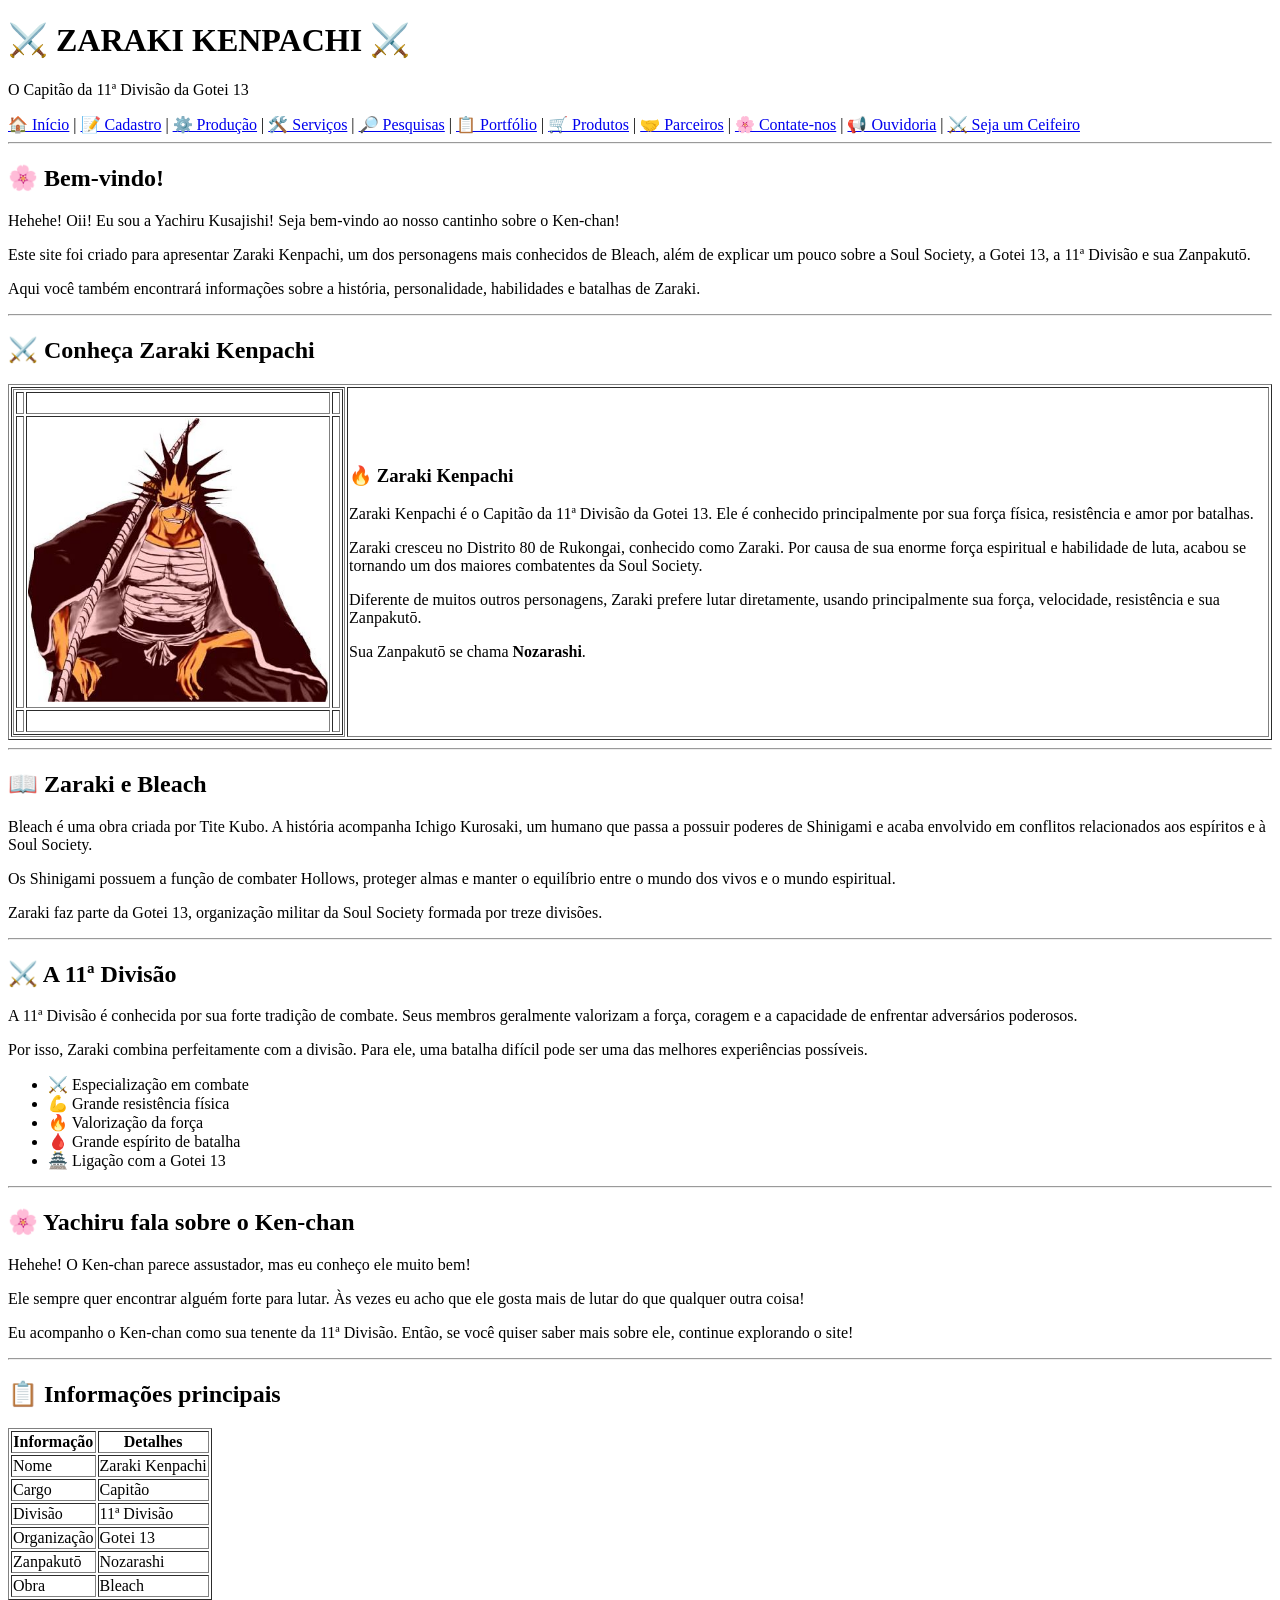
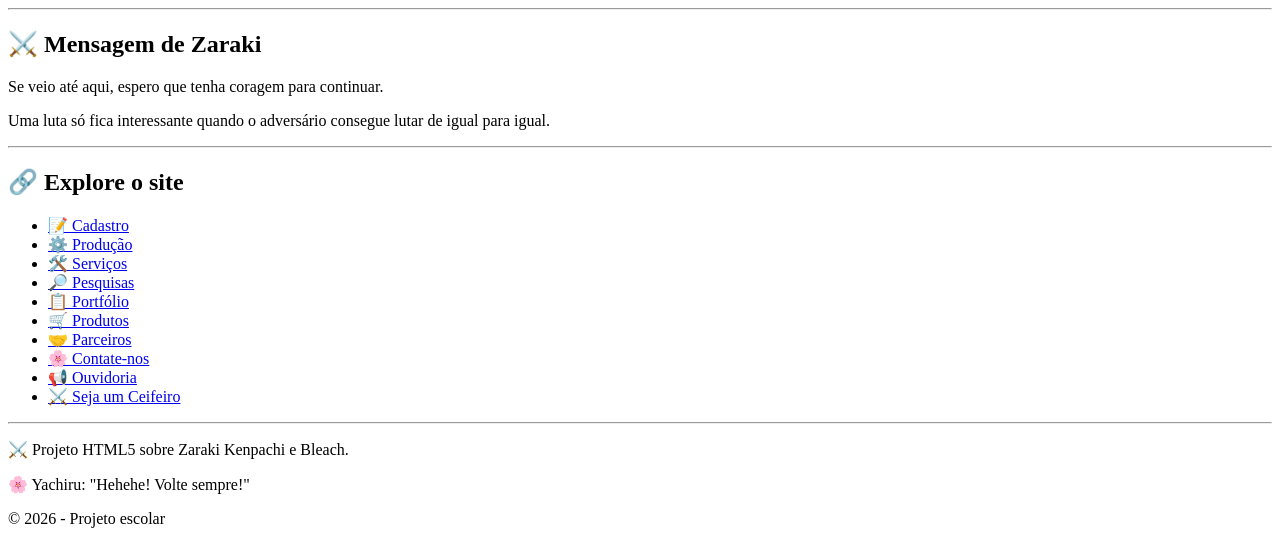
==== index.html @ 29ea9f5b "trabai dnv" ====
<!DOCTYPE html>
<html lang="pt-BR">

<head>
    <meta charset="UTF-8">
    <meta name="viewport" content="width=device-width, initial-scale=1.0">
    <title>Zaraki Kenpachi | 11ª Divisão</title>
</head>
<p style="color:red;font-size:18 px;">
    </p>

<body>

<header>
    <h1>⚔️ ZARAKI KENPACHI ⚔️</h1>
    <p>O Capitão da 11ª Divisão da Gotei 13</p>
</header>

<nav>
    <a href="index.html">🏠 Início</a> |
    <a href="cadastro.html">📝 Cadastro</a> |
    <a href="producao.html">⚙️ Produção</a> |
    <a href="servicos.html">🛠️ Serviços</a> |
    <a href="pesquisas.html">🔎 Pesquisas</a> |
    <a href="portfolio.html">📋 Portfólio</a> |
    <a href="produtos.html">🛒 Produtos</a> |
    <a href="parceiros.html">🤝 Parceiros</a> |
    <a href="contate.html">🌸 Contate-nos</a> |
    <a href="ouvidoria.html">📢 Ouvidoria</a> |
    <a href="ceifeiro.html">⚔️ Seja um Ceifeiro</a>
</nav>

<hr>

<main>

<section>
    <h2>🌸 Bem-vindo!</h2>

    <p>
        Hehehe! Oii! Eu sou a Yachiru Kusajishi!
        Seja bem-vindo ao nosso cantinho sobre o Ken-chan!
    </p>

    <p>
        Este site foi criado para apresentar Zaraki Kenpachi,
        um dos personagens mais conhecidos de Bleach, além de
        explicar um pouco sobre a Soul Society, a Gotei 13,
        a 11ª Divisão e sua Zanpakutō.
    </p>

    <p>
        Aqui você também encontrará informações sobre a história,
        personalidade, habilidades e batalhas de Zaraki.
    </p>
</section>

<hr>

<section>
    <h2>⚔️ Conheça Zaraki Kenpachi</h2>

    <table border="1">
        <tr>

            <td>
                <table border="1">
                    <tr>
                        <td>&nbsp;</td>
                        <td>&nbsp;</td>
                        <td>&nbsp;</td>
                    </tr>

                    <tr>
                        <td>&nbsp;</td>

                        <td>
                            <img src="imagens/zaraki.jpeg"
                                 alt="Zaraki Kenpachi"
                                 width="300">
                        </td>

                        <td>&nbsp;</td>
                    </tr>

                    <tr>
                        <td>&nbsp;</td>
                        <td>&nbsp;</td>
                        <td>&nbsp;</td>
                    </tr>
                </table>
            </td>

            <td>
                <article>
                    <h3>🔥 Zaraki Kenpachi</h3>

                    <p>
                        Zaraki Kenpachi é o Capitão da 11ª Divisão
                        da Gotei 13. Ele é conhecido principalmente
                        por sua força física, resistência e amor
                        por batalhas.
                    </p>

                    <p>
                        Zaraki cresceu no Distrito 80 de Rukongai,
                        conhecido como Zaraki. Por causa de sua
                        enorme força espiritual e habilidade de luta,
                        acabou se tornando um dos maiores combatentes
                        da Soul Society.
                    </p>

                    <p>
                        Diferente de muitos outros personagens,
                        Zaraki prefere lutar diretamente, usando
                        principalmente sua força, velocidade,
                        resistência e sua Zanpakutō.
                    </p>

                    <p>
                        Sua Zanpakutō se chama
                        <strong>Nozarashi</strong>.
                    </p>
                </article>
            </td>

        </tr>
    </table>
</section>

<hr>

<section>
    <h2>📖 Zaraki e Bleach</h2>

    <p>
        Bleach é uma obra criada por Tite Kubo. A história
        acompanha Ichigo Kurosaki, um humano que passa a possuir
        poderes de Shinigami e acaba envolvido em conflitos
        relacionados aos espíritos e à Soul Society.
    </p>

    <p>
        Os Shinigami possuem a função de combater Hollows,
        proteger almas e manter o equilíbrio entre o mundo dos
        vivos e o mundo espiritual.
    </p>

    <p>
        Zaraki faz parte da Gotei 13, organização militar da
        Soul Society formada por treze divisões.
    </p>
</section>

<hr>

<section>
    <h2>⚔️ A 11ª Divisão</h2>

    <p>
        A 11ª Divisão é conhecida por sua forte tradição de
        combate. Seus membros geralmente valorizam a força,
        coragem e a capacidade de enfrentar adversários poderosos.
    </p>

    <p>
        Por isso, Zaraki combina perfeitamente com a divisão.
        Para ele, uma batalha difícil pode ser uma das melhores
        experiências possíveis.
    </p>

    <ul>
        <li>⚔️ Especialização em combate</li>
        <li>💪 Grande resistência física</li>
        <li>🔥 Valorização da força</li>
        <li>🩸 Grande espírito de batalha</li>
        <li>🏯 Ligação com a Gotei 13</li>
    </ul>
</section>

<hr>

<section>
    <h2>🌸 Yachiru fala sobre o Ken-chan</h2>

    <p>
        Hehehe! O Ken-chan parece assustador, mas eu conheço ele
        muito bem!
    </p>

    <p>
        Ele sempre quer encontrar alguém forte para lutar.
        Às vezes eu acho que ele gosta mais de lutar do que
        qualquer outra coisa!
    </p>

    <p>
        Eu acompanho o Ken-chan como sua tenente da 11ª Divisão.
        Então, se você quiser saber mais sobre ele, continue
        explorando o site!
    </p>
</section>

<hr>

<section>
    <h2>📋 Informações principais</h2>

    <table border="1">

        <tr>
            <th>Informação</th>
            <th>Detalhes</th>
        </tr>

        <tr>
            <td>Nome</td>
            <td>Zaraki Kenpachi</td>
        </tr>

        <tr>
            <td>Cargo</td>
            <td>Capitão</td>
        </tr>

        <tr>
            <td>Divisão</td>
            <td>11ª Divisão</td>
        </tr>

        <tr>
            <td>Organização</td>
            <td>Gotei 13</td>
        </tr>

        <tr>
            <td>Zanpakutō</td>
            <td>Nozarashi</td>
        </tr>

        <tr>
            <td>Obra</td>
            <td>Bleach</td>
        </tr>

    </table>
</section>

<hr>

<aside>
    <h2>⚔️ Mensagem de Zaraki</h2>

    <p>
        Se veio até aqui, espero que tenha coragem para continuar.
    </p>

    <p>
        Uma luta só fica interessante quando o adversário consegue
        lutar de igual para igual.
    </p>
</aside>

<hr>

<section>
    <h2>🔗 Explore o site</h2>

    <ul>
        <li><a href="cadastro.html">📝 Cadastro</a></li>
        <li><a href="producao.html">⚙️ Produção</a></li>
        <li><a href="servicos.html">🛠️ Serviços</a></li>
        <li><a href="pesquisas.html">🔎 Pesquisas</a></li>
        <li><a href="portfolio.html">📋 Portfólio</a></li>
        <li><a href="produtos.html">🛒 Produtos</a></li>
        <li><a href="parceiros.html">🤝 Parceiros</a></li>
        <li><a href="contate.html">🌸 Contate-nos</a></li>
        <li><a href="ouvidoria.html">📢 Ouvidoria</a></li>
        <li><a href="ceifeiro.html">⚔️ Seja um Ceifeiro</a></li>
    </ul>
</section>

</main>

<hr>

<footer>
    <p>⚔️ Projeto HTML5 sobre Zaraki Kenpachi e Bleach.</p>
    <p>🌸 Yachiru: "Hehehe! Volte sempre!"</p>
    <p>© 2026 - Projeto escolar</p>
</footer>

</body>
</html>
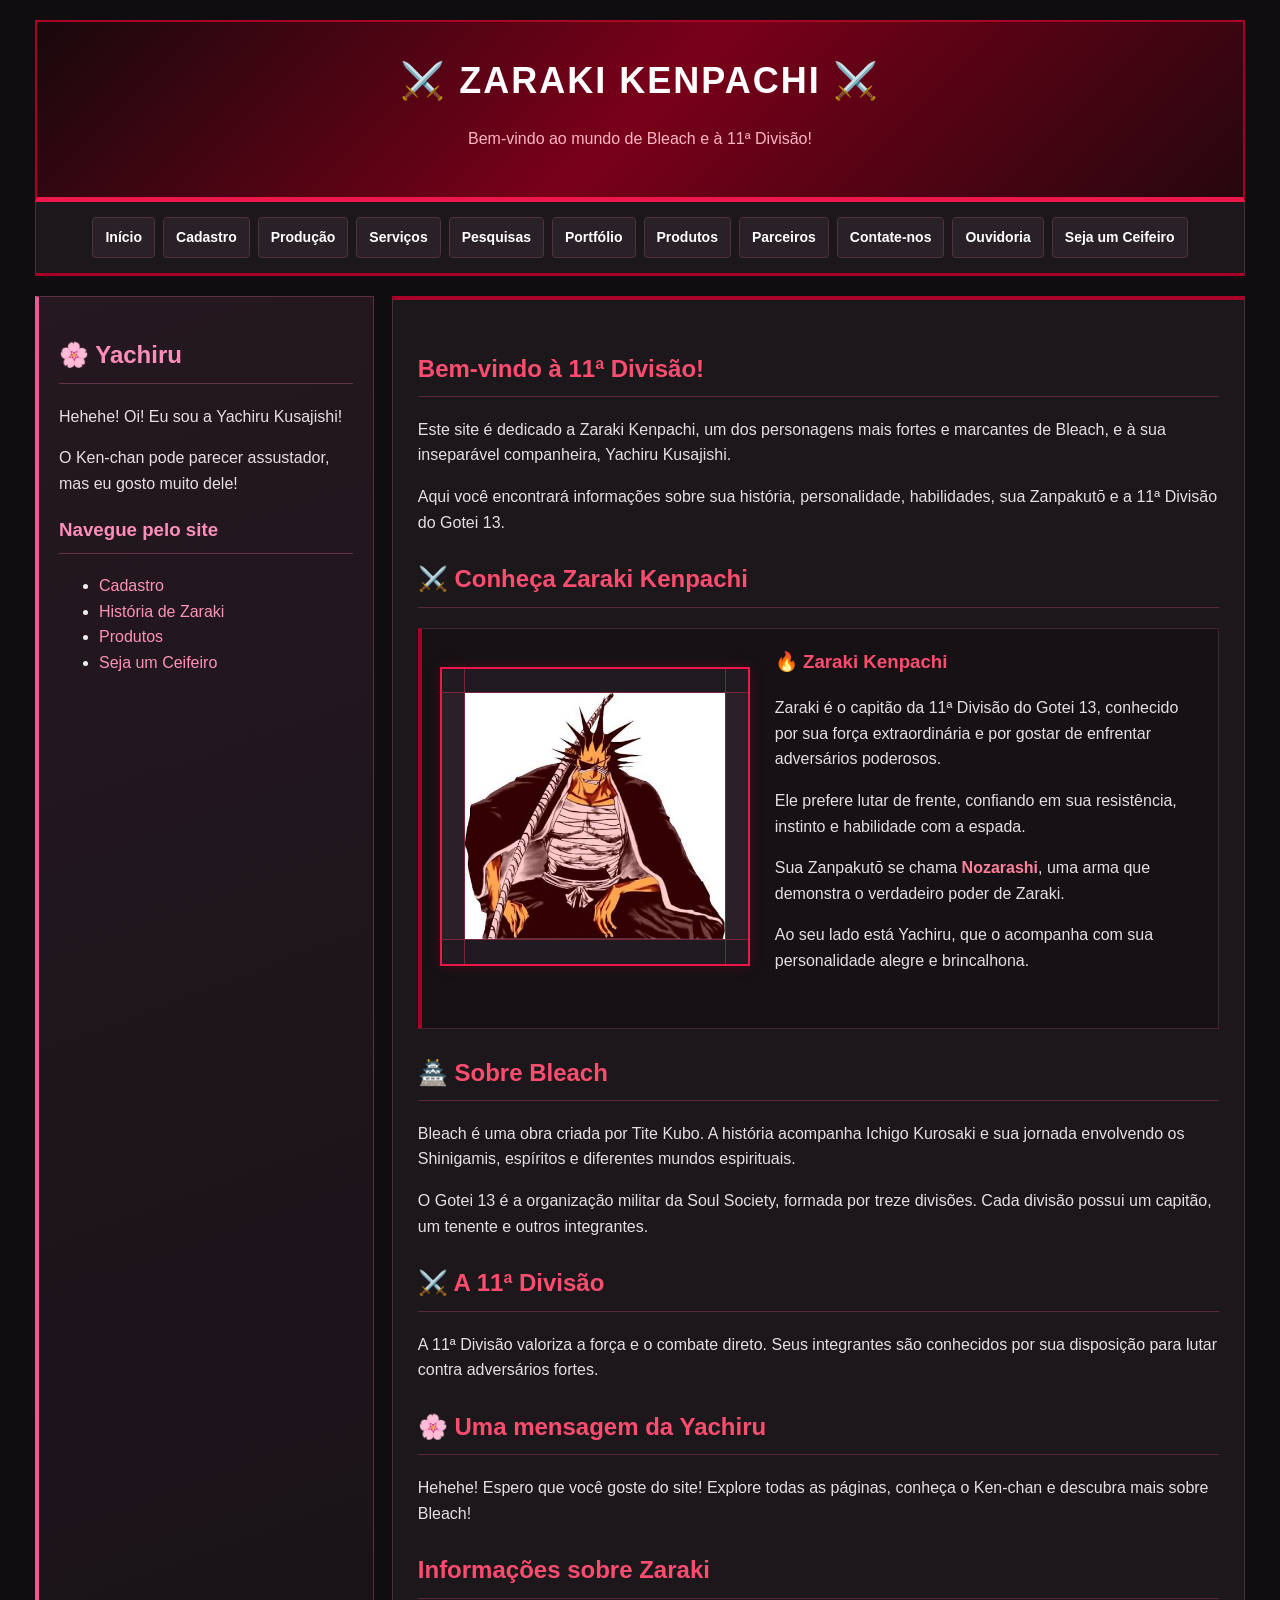
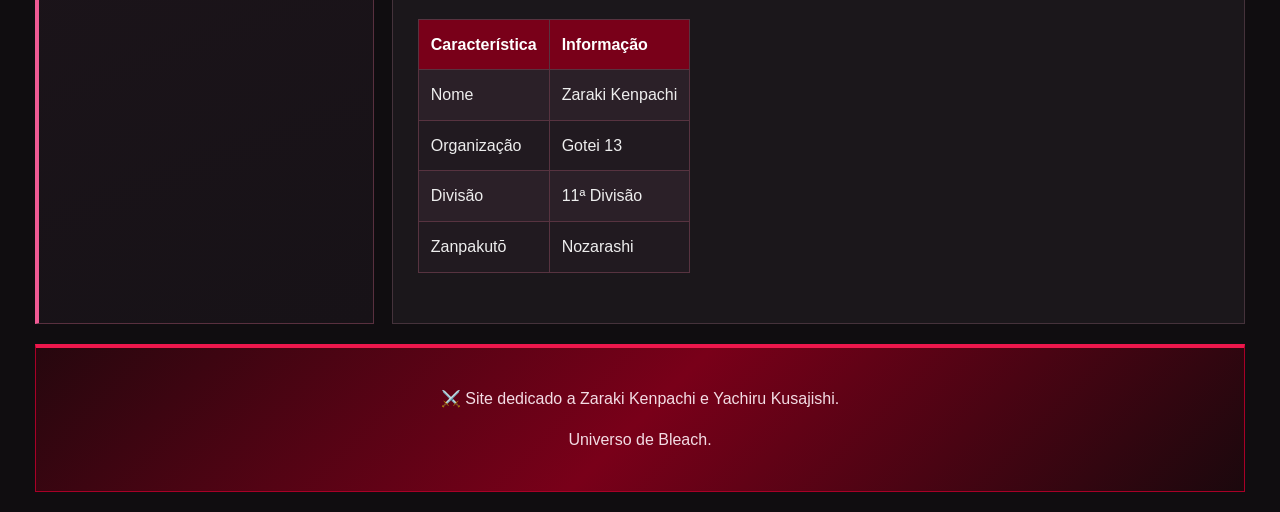
==== commit 063bf427: "css externo" ====
--- a/index.html
+++ b/index.html
@@ -1,293 +1,141 @@
 <!DOCTYPE html>
 <html lang="pt-BR">
-
 <head>
     <meta charset="UTF-8">
     <meta name="viewport" content="width=device-width, initial-scale=1.0">
-    <title>Zaraki Kenpachi | 11ª Divisão</title>
+    <title>Zaraki Kenpachi - Início</title>
+    <link rel="stylesheet" href="style.css">
 </head>
-<p style="color:red;font-size:18 px;">
-    </p>
-
 <body>
 
 <header>
-    <h1>⚔️ ZARAKI KENPACHI ⚔️</h1>
-    <p>O Capitão da 11ª Divisão da Gotei 13</p>
+    <h1>⚔️ Zaraki Kenpachi ⚔️</h1>
+    <p>Bem-vindo ao mundo de Bleach e à 11ª Divisão!</p>
 </header>
 
 <nav>
-    <a href="index.html">🏠 Início</a> |
-    <a href="cadastro.html">📝 Cadastro</a> |
-    <a href="producao.html">⚙️ Produção</a> |
-    <a href="servicos.html">🛠️ Serviços</a> |
-    <a href="pesquisas.html">🔎 Pesquisas</a> |
-    <a href="portfolio.html">📋 Portfólio</a> |
-    <a href="produtos.html">🛒 Produtos</a> |
-    <a href="parceiros.html">🤝 Parceiros</a> |
-    <a href="contate.html">🌸 Contate-nos</a> |
-    <a href="ouvidoria.html">📢 Ouvidoria</a> |
-    <a href="ceifeiro.html">⚔️ Seja um Ceifeiro</a>
+    <a href="index.html">Início</a>
+    <a href="cadastro.html">Cadastro</a>
+    <a href="producao.html">Produção</a>
+    <a href="servicos.html">Serviços</a>
+    <a href="pesquisas.html">Pesquisas</a>
+    <a href="portfolio.html">Portfólio</a>
+    <a href="produtos.html">Produtos</a>
+    <a href="parceiros.html">Parceiros</a>
+    <a href="contate.html">Contate-nos</a>
+    <a href="ouvidoria.html">Ouvidoria</a>
+    <a href="ceifeiro.html">Seja um Ceifeiro</a>
 </nav>
 
-<hr>
+<div class="layout">
 
-<main>
+    <aside>
+        <h2>🌸 Yachiru</h2>
+        <p>Hehehe! Oi! Eu sou a Yachiru Kusajishi!</p>
+        <p>O Ken-chan pode parecer assustador, mas eu gosto muito dele!</p>
 
-<section>
-    <h2>🌸 Bem-vindo!</h2>
+        <h3>Navegue pelo site</h3>
+        <ul>
+            <li><a href="cadastro.html">Cadastro</a></li>
+            <li><a href="pesquisas.html">História de Zaraki</a></li>
+            <li><a href="produtos.html">Produtos</a></li>
+            <li><a href="ceifeiro.html">Seja um Ceifeiro</a></li>
+        </ul>
+    </aside>
 
-    <p>
-        Hehehe! Oii! Eu sou a Yachiru Kusajishi!
-        Seja bem-vindo ao nosso cantinho sobre o Ken-chan!
-    </p>
+    <main>
+        <section>
+            <h2>Bem-vindo à 11ª Divisão!</h2>
+            <p>Este site é dedicado a Zaraki Kenpachi, um dos personagens mais fortes e marcantes de Bleach, e à sua inseparável companheira, Yachiru Kusajishi.</p>
+            <p>Aqui você encontrará informações sobre sua história, personalidade, habilidades, sua Zanpakutō e a 11ª Divisão do Gotei 13.</p>
+        </section>
 
-    <p>
-        Este site foi criado para apresentar Zaraki Kenpachi,
-        um dos personagens mais conhecidos de Bleach, além de
-        explicar um pouco sobre a Soul Society, a Gotei 13,
-        a 11ª Divisão e sua Zanpakutō.
-    </p>
+        <section>
+            <h2>⚔️ Conheça Zaraki Kenpachi</h2>
 
-    <p>
-        Aqui você também encontrará informações sobre a história,
-        personalidade, habilidades e batalhas de Zaraki.
-    </p>
-</section>
+            <div class="zaraki-destaque">
 
-<hr>
+                <div class="imagem-grid">
+                    <table>
+                        <tr>
+                            <td></td>
+                            <td></td>
+                            <td></td>
+                        </tr>
+                        <tr>
+                            <td></td>
+                            <td>
+                                <img src="imagens/zaraki.jpeg" alt="Zaraki Kenpachi">
+                            </td>
+                            <td></td>
+                        </tr>
+                        <tr>
+                            <td></td>
+                            <td></td>
+                            <td></td>
+                        </tr>
+                    </table>
+                </div>
 
-<section>
-    <h2>⚔️ Conheça Zaraki Kenpachi</h2>
-
-    <table border="1">
-        <tr>
-
-            <td>
-                <table border="1">
-                    <tr>
-                        <td>&nbsp;</td>
-                        <td>&nbsp;</td>
-                        <td>&nbsp;</td>
-                    </tr>
-
-                    <tr>
-                        <td>&nbsp;</td>
-
-                        <td>
-                            <img src="imagens/zaraki.jpeg"
-                                 alt="Zaraki Kenpachi"
-                                 width="300">
-                        </td>
-
-                        <td>&nbsp;</td>
-                    </tr>
-
-                    <tr>
-                        <td>&nbsp;</td>
-                        <td>&nbsp;</td>
-                        <td>&nbsp;</td>
-                    </tr>
-                </table>
-            </td>
-
-            <td>
                 <article>
                     <h3>🔥 Zaraki Kenpachi</h3>
+                    <p>Zaraki é o capitão da 11ª Divisão do Gotei 13, conhecido por sua força extraordinária e por gostar de enfrentar adversários poderosos.</p>
+                    <p>Ele prefere lutar de frente, confiando em sua resistência, instinto e habilidade com a espada.</p>
+                    <p>Sua Zanpakutō se chama <strong>Nozarashi</strong>, uma arma que demonstra o verdadeiro poder de Zaraki.</p>
+                    <p>Ao seu lado está Yachiru, que o acompanha com sua personalidade alegre e brincalhona.</p>
+                </article>
 
-                    <p>
-                        Zaraki Kenpachi é o Capitão da 11ª Divisão
-                        da Gotei 13. Ele é conhecido principalmente
-                        por sua força física, resistência e amor
-                        por batalhas.
-                    </p>
+            </div>
+        </section>
 
-                    <p>
-                        Zaraki cresceu no Distrito 80 de Rukongai,
-                        conhecido como Zaraki. Por causa de sua
-                        enorme força espiritual e habilidade de luta,
-                        acabou se tornando um dos maiores combatentes
-                        da Soul Society.
-                    </p>
+        <section>
+            <h2>🏯 Sobre Bleach</h2>
+            <p>Bleach é uma obra criada por Tite Kubo. A história acompanha Ichigo Kurosaki e sua jornada envolvendo os Shinigamis, espíritos e diferentes mundos espirituais.</p>
+            <p>O Gotei 13 é a organização militar da Soul Society, formada por treze divisões. Cada divisão possui um capitão, um tenente e outros integrantes.</p>
+        </section>
 
-                    <p>
-                        Diferente de muitos outros personagens,
-                        Zaraki prefere lutar diretamente, usando
-                        principalmente sua força, velocidade,
-                        resistência e sua Zanpakutō.
-                    </p>
+        <section>
+            <h2>⚔️ A 11ª Divisão</h2>
+            <p>A 11ª Divisão valoriza a força e o combate direto. Seus integrantes são conhecidos por sua disposição para lutar contra adversários fortes.</p>
+        </section>
 
-                    <p>
-                        Sua Zanpakutō se chama
-                        <strong>Nozarashi</strong>.
-                    </p>
-                </article>
-            </td>
+        <section>
+            <h2>🌸 Uma mensagem da Yachiru</h2>
+            <p>Hehehe! Espero que você goste do site! Explore todas as páginas, conheça o Ken-chan e descubra mais sobre Bleach!</p>
+        </section>
 
-        </tr>
-    </table>
-</section>
+        <section>
+            <h2>Informações sobre Zaraki</h2>
+            <table>
+                <tr>
+                    <th>Característica</th>
+                    <th>Informação</th>
+                </tr>
+                <tr>
+                    <td>Nome</td>
+                    <td>Zaraki Kenpachi</td>
+                </tr>
+                <tr>
+                    <td>Organização</td>
+                    <td>Gotei 13</td>
+                </tr>
+                <tr>
+                    <td>Divisão</td>
+                    <td>11ª Divisão</td>
+                </tr>
+                <tr>
+                    <td>Zanpakutō</td>
+                    <td>Nozarashi</td>
+                </tr>
+            </table>
+        </section>
+    </main>
 
-<hr>
-
-<section>
-    <h2>📖 Zaraki e Bleach</h2>
-
-    <p>
-        Bleach é uma obra criada por Tite Kubo. A história
-        acompanha Ichigo Kurosaki, um humano que passa a possuir
-        poderes de Shinigami e acaba envolvido em conflitos
-        relacionados aos espíritos e à Soul Society.
-    </p>
-
-    <p>
-        Os Shinigami possuem a função de combater Hollows,
-        proteger almas e manter o equilíbrio entre o mundo dos
-        vivos e o mundo espiritual.
-    </p>
-
-    <p>
-        Zaraki faz parte da Gotei 13, organização militar da
-        Soul Society formada por treze divisões.
-    </p>
-</section>
-
-<hr>
-
-<section>
-    <h2>⚔️ A 11ª Divisão</h2>
-
-    <p>
-        A 11ª Divisão é conhecida por sua forte tradição de
-        combate. Seus membros geralmente valorizam a força,
-        coragem e a capacidade de enfrentar adversários poderosos.
-    </p>
-
-    <p>
-        Por isso, Zaraki combina perfeitamente com a divisão.
-        Para ele, uma batalha difícil pode ser uma das melhores
-        experiências possíveis.
-    </p>
-
-    <ul>
-        <li>⚔️ Especialização em combate</li>
-        <li>💪 Grande resistência física</li>
-        <li>🔥 Valorização da força</li>
-        <li>🩸 Grande espírito de batalha</li>
-        <li>🏯 Ligação com a Gotei 13</li>
-    </ul>
-</section>
-
-<hr>
-
-<section>
-    <h2>🌸 Yachiru fala sobre o Ken-chan</h2>
-
-    <p>
-        Hehehe! O Ken-chan parece assustador, mas eu conheço ele
-        muito bem!
-    </p>
-
-    <p>
-        Ele sempre quer encontrar alguém forte para lutar.
-        Às vezes eu acho que ele gosta mais de lutar do que
-        qualquer outra coisa!
-    </p>
-
-    <p>
-        Eu acompanho o Ken-chan como sua tenente da 11ª Divisão.
-        Então, se você quiser saber mais sobre ele, continue
-        explorando o site!
-    </p>
-</section>
-
-<hr>
-
-<section>
-    <h2>📋 Informações principais</h2>
-
-    <table border="1">
-
-        <tr>
-            <th>Informação</th>
-            <th>Detalhes</th>
-        </tr>
-
-        <tr>
-            <td>Nome</td>
-            <td>Zaraki Kenpachi</td>
-        </tr>
-
-        <tr>
-            <td>Cargo</td>
-            <td>Capitão</td>
-        </tr>
-
-        <tr>
-            <td>Divisão</td>
-            <td>11ª Divisão</td>
-        </tr>
-
-        <tr>
-            <td>Organização</td>
-            <td>Gotei 13</td>
-        </tr>
-
-        <tr>
-            <td>Zanpakutō</td>
-            <td>Nozarashi</td>
-        </tr>
-
-        <tr>
-            <td>Obra</td>
-            <td>Bleach</td>
-        </tr>
-
-    </table>
-</section>
-
-<hr>
-
-<aside>
-    <h2>⚔️ Mensagem de Zaraki</h2>
-
-    <p>
-        Se veio até aqui, espero que tenha coragem para continuar.
-    </p>
-
-    <p>
-        Uma luta só fica interessante quando o adversário consegue
-        lutar de igual para igual.
-    </p>
-</aside>
-
-<hr>
-
-<section>
-    <h2>🔗 Explore o site</h2>
-
-    <ul>
-        <li><a href="cadastro.html">📝 Cadastro</a></li>
-        <li><a href="producao.html">⚙️ Produção</a></li>
-        <li><a href="servicos.html">🛠️ Serviços</a></li>
-        <li><a href="pesquisas.html">🔎 Pesquisas</a></li>
-        <li><a href="portfolio.html">📋 Portfólio</a></li>
-        <li><a href="produtos.html">🛒 Produtos</a></li>
-        <li><a href="parceiros.html">🤝 Parceiros</a></li>
-        <li><a href="contate.html">🌸 Contate-nos</a></li>
-        <li><a href="ouvidoria.html">📢 Ouvidoria</a></li>
-        <li><a href="ceifeiro.html">⚔️ Seja um Ceifeiro</a></li>
-    </ul>
-</section>
-
-</main>
-
-<hr>
+</div>
 
 <footer>
-    <p>⚔️ Projeto HTML5 sobre Zaraki Kenpachi e Bleach.</p>
-    <p>🌸 Yachiru: "Hehehe! Volte sempre!"</p>
-    <p>© 2026 - Projeto escolar</p>
+    <p>⚔️ Site dedicado a Zaraki Kenpachi e Yachiru Kusajishi.</p>
+    <p>Universo de Bleach.</p>
 </footer>
 
 </body>
--- a/style.css
+++ b/style.css
@@ -0,0 +1,447 @@
+/* CONFIGURAÇÕES GERAIS */
+
+* {
+    box-sizing: border-box;
+}
+
+html {
+    scroll-behavior: smooth;
+}
+
+body {
+    max-width: 1250px;
+    margin: 0 auto;
+    padding: 20px;
+    font-family: Arial, Helvetica, sans-serif;
+    line-height: 1.6;
+    color: #eeeeee;
+    background-color: #100d10;
+}
+
+/* HEADER */
+
+header {
+    padding: 30px 15px;
+    text-align: center;
+    background: linear-gradient(135deg, #18090c, #790019, #26070e);
+    border: 2px solid #a80027;
+    border-bottom: 5px solid #ed174c;
+}
+
+header h1 {
+    margin: 0;
+    color: white;
+    font-size: 36px;
+    text-transform: uppercase;
+    letter-spacing: 2px;
+}
+
+header p {
+    color: #ffb5c6;
+}
+
+/* NAV */
+
+nav {
+    display: flex;
+    flex-wrap: wrap;
+    justify-content: center;
+    gap: 8px;
+    padding: 15px;
+    background-color: #1c171b;
+    border: 1px solid #4a3039;
+    border-top: none;
+    border-bottom: 3px solid #a80027;
+}
+
+nav a {
+    padding: 8px 12px;
+    color: white;
+    background-color: #292127;
+    border: 1px solid #50323e;
+    border-radius: 4px;
+    text-decoration: none;
+    font-size: 14px;
+    font-weight: bold;
+}
+
+nav a:hover {
+    background-color: #a80027;
+    border-color: #ff5578;
+}
+
+/* LAYOUT PRINCIPAL */
+
+.layout {
+    display: grid;
+    grid-template-columns: minmax(190px, 28%) minmax(0, 1fr);
+    gap: 18px;
+    margin: 20px 0;
+    align-items: stretch;
+}
+
+/* ASIDE */
+
+aside {
+    min-width: 0;
+    padding: 20px;
+    background: linear-gradient(160deg, #251820, #171217);
+    border: 1px solid #59303f;
+    border-left: 4px solid #f05a94;
+}
+
+aside h2,
+aside h3 {
+    color: #ff8fba;
+    border-bottom: 1px solid #613448;
+    padding-bottom: 8px;
+}
+
+/* MAIN */
+
+main {
+    min-width: 0;
+    padding: 25px;
+    background-color: #1b171b;
+    border: 1px solid #45323b;
+    border-top: 4px solid #a80027;
+}
+
+h2 {
+    color: #ff4d70;
+    border-bottom: 1px solid #5b2838;
+    padding-bottom: 8px;
+}
+
+h3 {
+    color: #ff8fba;
+}
+
+p {
+    color: #e5dfe3;
+}
+
+strong {
+    color: #ff829d;
+}
+
+section {
+    margin: 25px 0;
+}
+
+article {
+    margin-bottom: 20px;
+}
+
+/* IMAGENS */
+
+img {
+    display: block;
+    max-width: 100%;
+    height: auto;
+}
+
+figure {
+    margin: 20px 0;
+    padding: 12px;
+    background-color: #21171e;
+    border: 1px solid #59303f;
+    border-left: 3px solid #ed174c;
+}
+
+figure img {
+    margin: 0 auto;
+}
+
+figcaption {
+    margin-top: 10px;
+    color: #ffb0cb;
+    text-align: center;
+    font-style: italic;
+}
+
+/* DESTAQUE DE ZARAKI NO INDEX */
+
+.zaraki-destaque {
+    display: flex;
+    flex-wrap: wrap;
+    align-items: flex-start;
+    gap: 25px;
+    padding: 18px;
+    background-color: #151115;
+    border: 1px solid #48232e;
+    border-left: 4px solid #a80027;
+}
+
+.imagem-grid {
+    flex: 0 1 310px;
+    min-width: 0;
+}
+
+.imagem-grid table {
+    border-collapse: collapse;
+    border: 2px solid #ed174c;
+    box-shadow: 0 0 12px #a8002750;
+}
+
+.imagem-grid td {
+    width: 25px;
+    height: 25px;
+    padding: 0;
+    border: 1px solid #7b253d;
+}
+
+.imagem-grid td img {
+    display: block;
+    width: 260px;
+    max-width: none;
+    height: auto;
+}
+
+.zaraki-destaque article {
+    flex: 1 1 220px;
+    min-width: 0;
+}
+
+.zaraki-destaque article h3 {
+    margin-top: 0;
+    color: #ff4d70;
+}
+
+/* TABELAS */
+
+table {
+    max-width: 100%;
+    border-collapse: collapse;
+    margin: 20px 0;
+}
+
+main > table {
+    width: 100%;
+}
+
+caption {
+    margin-bottom: 10px;
+    color: #ff8fba;
+    font-size: 18px;
+    font-weight: bold;
+    text-align: left;
+}
+
+th,
+td {
+    padding: 12px;
+    border: 1px solid #573340;
+    text-align: left;
+    vertical-align: top;
+}
+
+th {
+    color: white;
+    background-color: #790019;
+}
+
+tbody tr {
+    background-color: #211a20;
+}
+
+tbody tr:nth-child(even) {
+    background-color: #2b2028;
+}
+
+tbody tr:hover {
+    background-color: #43212f;
+}
+
+/* FORMULÁRIOS */
+
+form {
+    width: 100%;
+}
+
+fieldset {
+    padding: 20px;
+    border: 1px solid #683044;
+    border-top: 3px solid #a80027;
+    background-color: #171217;
+}
+
+legend {
+    padding: 5px 12px;
+    color: #ff8fba;
+    background-color: #291720;
+    border: 1px solid #683044;
+    font-weight: bold;
+}
+
+label {
+    display: block;
+    margin-top: 14px;
+    margin-bottom: 5px;
+    color: #f0dce5;
+    font-weight: bold;
+}
+
+input:not([type="radio"]):not([type="checkbox"]),
+select,
+textarea {
+    display: block;
+    width: 100%;
+    max-width: 550px;
+    padding: 11px;
+    color: white;
+    background-color: #292127;
+    border: 1px solid #68404f;
+    border-radius: 4px;
+    font-family: inherit;
+    font-size: 15px;
+}
+
+input[type="radio"],
+input[type="checkbox"] {
+    accent-color: #ed174c;
+}
+
+textarea {
+    resize: vertical;
+}
+
+input:focus,
+select:focus,
+textarea:focus {
+    outline: 2px solid #ed174c;
+}
+
+button,
+input[type="submit"],
+input[type="reset"] {
+    margin: 18px 8px 0 0;
+    padding: 11px 20px;
+    color: white;
+    background-color: #a80027;
+    border: 1px solid #ed174c;
+    border-radius: 4px;
+    font-weight: bold;
+    cursor: pointer;
+}
+
+button:hover,
+input[type="submit"]:hover,
+input[type="reset"]:hover {
+    background-color: #d00038;
+}
+
+/* LINKS */
+
+main a,
+aside a {
+    color: #ff91b9;
+    text-decoration: none;
+}
+
+main a:hover,
+aside a:hover {
+    color: white;
+    text-decoration: underline;
+}
+
+/* LISTAS */
+
+main li {
+    margin-bottom: 8px;
+}
+
+main li::marker {
+    color: #ed174c;
+}
+
+/* FOOTER */
+
+footer {
+    padding: 22px;
+    text-align: center;
+    background: linear-gradient(135deg, #26070e, #790019, #1b080d);
+    border: 1px solid #a80027;
+    border-top: 4px solid #ed174c;
+}
+
+footer p {
+    color: #f3dce4;
+}
+
+footer a {
+    color: #ffb0cb;
+}
+
+/* RESPONSIVIDADE */
+
+@media (max-width: 800px) {
+    body {
+        padding: 10px;
+    }
+
+    .layout {
+        grid-template-columns: minmax(170px, 28%) minmax(0, 1fr);
+        gap: 12px;
+    }
+
+    main {
+        padding: 16px;
+    }
+
+    aside {
+        padding: 13px;
+    }
+
+    .imagem-grid {
+        flex-basis: 100%;
+    }
+
+    .imagem-grid td img {
+        width: 220px;
+    }
+}
+
+@media (max-width: 600px) {
+    body {
+        padding: 6px;
+    }
+
+    header h1 {
+        font-size: 27px;
+    }
+
+    nav {
+        justify-content: flex-start;
+    }
+
+    nav a {
+        font-size: 13px;
+    }
+
+    .layout {
+        grid-template-columns: minmax(0, 1fr);
+    }
+
+    main {
+        padding: 14px;
+    }
+
+    .zaraki-destaque {
+        flex-direction: column;
+    }
+
+    .imagem-grid td img {
+        width: 200px;
+    }
+
+    th,
+    td {
+        padding: 7px;
+        font-size: 14px;
+    }
+
+    fieldset {
+        padding: 12px;
+    }
+}
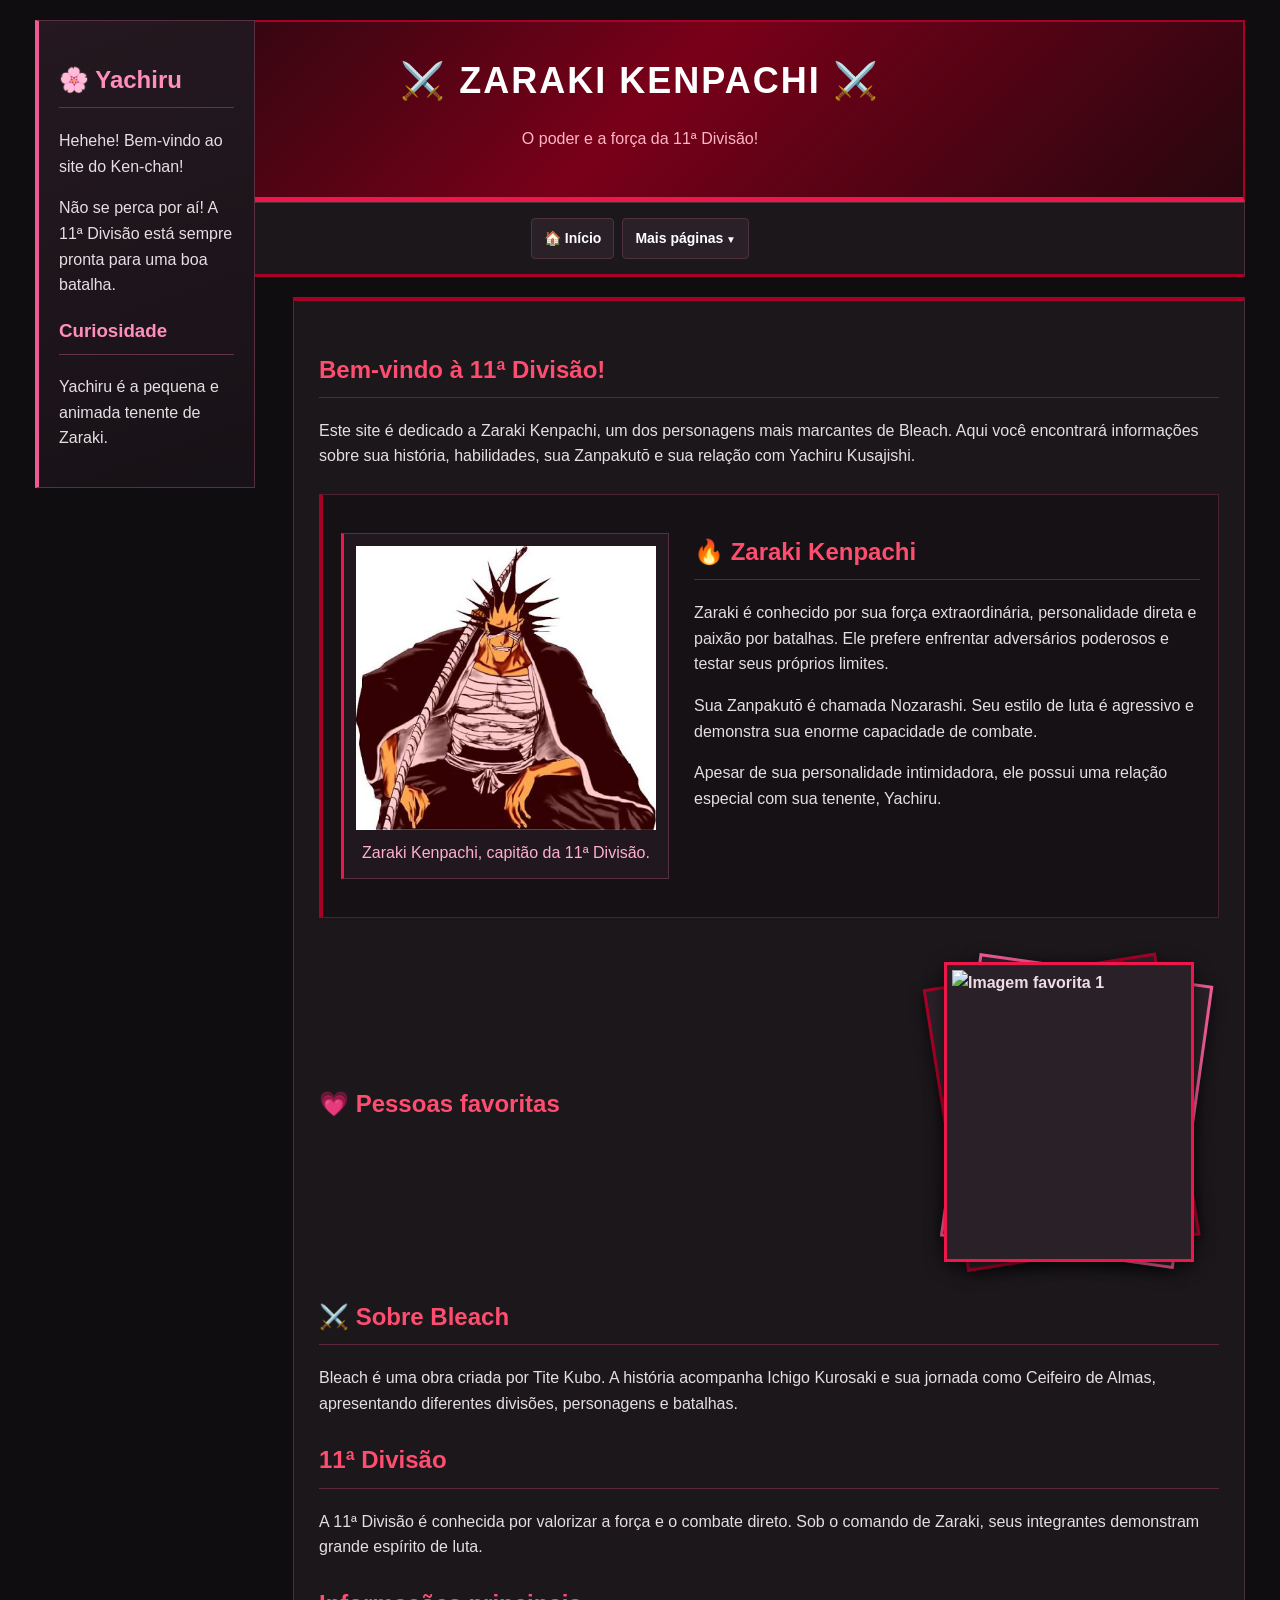
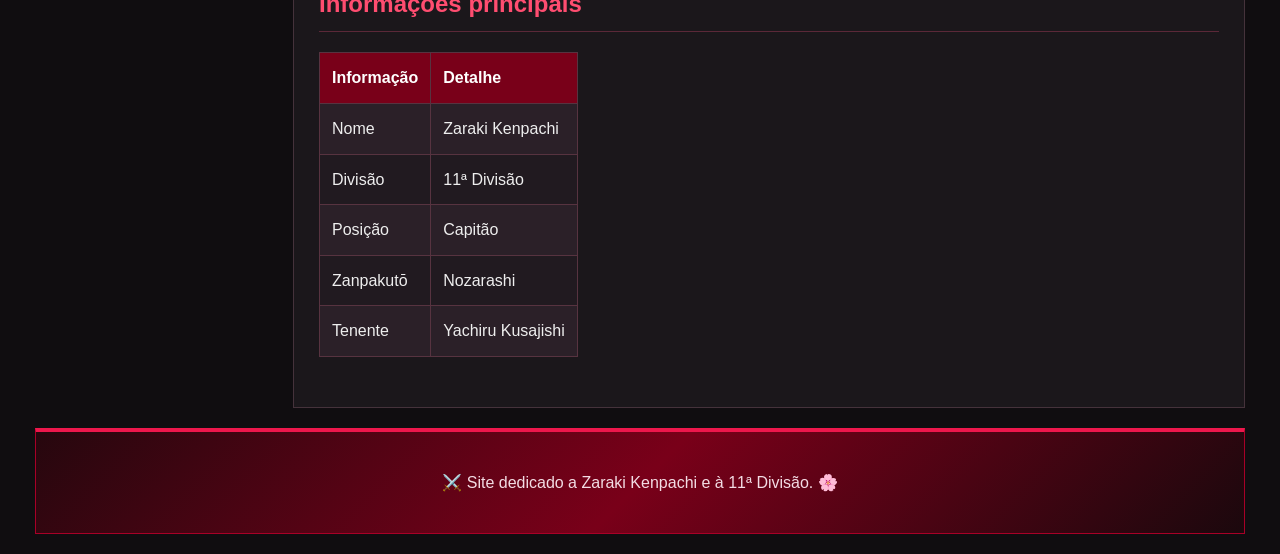
==== commit 5ec4a9a3: "agrupamento e posicionamento" ====
--- a/index.html
+++ b/index.html
@@ -9,134 +9,134 @@
 <body>
 
 <header>
-    <h1>⚔️ Zaraki Kenpachi ⚔️</h1>
-    <p>Bem-vindo ao mundo de Bleach e à 11ª Divisão!</p>
+    <h1>⚔️ ZARAKI KENPACHI ⚔️</h1>
+    <p>O poder e a força da 11ª Divisão!</p>
 </header>
 
 <nav>
-    <a href="index.html">Início</a>
-    <a href="cadastro.html">Cadastro</a>
-    <a href="producao.html">Produção</a>
-    <a href="servicos.html">Serviços</a>
-    <a href="pesquisas.html">Pesquisas</a>
-    <a href="portfolio.html">Portfólio</a>
-    <a href="produtos.html">Produtos</a>
-    <a href="parceiros.html">Parceiros</a>
-    <a href="contate.html">Contate-nos</a>
-    <a href="ouvidoria.html">Ouvidoria</a>
-    <a href="ceifeiro.html">Seja um Ceifeiro</a>
+    <a href="index.html">🏠 Início</a>
+    <details class="dropdown">
+        <summary>Mais páginas</summary>
+        <div class="dropdown-conteudo">
+            <a href="cadastro.html">Cadastro</a>
+            <a href="producao.html">Produção</a>
+            <a href="servicos.html">Serviços</a>
+            <a href="pesquisas.html">Pesquisas</a>
+            <a href="portfolio.html">Portfólio</a>
+            <a href="produtos.html">Produtos</a>
+            <a href="parceiros.html">Parceiros</a>
+            <a href="contate.html">Contate-nos</a>
+            <a href="ouvidoria.html">Ouvidoria</a>
+            <a href="ceifeiro.html">Seja um Ceifeiro</a>
+            <a href="iinde.html">11ª Divisão</a>
+        </div>
+    </details>
 </nav>
 
 <div class="layout">
 
-    <aside>
-        <h2>🌸 Yachiru</h2>
-        <p>Hehehe! Oi! Eu sou a Yachiru Kusajishi!</p>
-        <p>O Ken-chan pode parecer assustador, mas eu gosto muito dele!</p>
+<aside>
+    <h2>🌸 Yachiru</h2>
+    <p>Hehehe! Bem-vindo ao site do Ken-chan!</p>
+    <p>Não se perca por aí! A 11ª Divisão está sempre pronta para uma boa batalha.</p>
+    <h3>Curiosidade</h3>
+    <p>Yachiru é a pequena e animada tenente de Zaraki.</p>
+</aside>
 
-        <h3>Navegue pelo site</h3>
-        <ul>
-            <li><a href="cadastro.html">Cadastro</a></li>
-            <li><a href="pesquisas.html">História de Zaraki</a></li>
-            <li><a href="produtos.html">Produtos</a></li>
-            <li><a href="ceifeiro.html">Seja um Ceifeiro</a></li>
-        </ul>
-    </aside>
+<main>
 
-    <main>
-        <section>
-            <h2>Bem-vindo à 11ª Divisão!</h2>
-            <p>Este site é dedicado a Zaraki Kenpachi, um dos personagens mais fortes e marcantes de Bleach, e à sua inseparável companheira, Yachiru Kusajishi.</p>
-            <p>Aqui você encontrará informações sobre sua história, personalidade, habilidades, sua Zanpakutō e a 11ª Divisão do Gotei 13.</p>
-        </section>
+    <section>
+        <h2>Bem-vindo à 11ª Divisão!</h2>
+        <p>Este site é dedicado a Zaraki Kenpachi, um dos personagens mais marcantes de Bleach. Aqui você encontrará informações sobre sua história, habilidades, sua Zanpakutō e sua relação com Yachiru Kusajishi.</p>
+    </section>
 
-        <section>
-            <h2>⚔️ Conheça Zaraki Kenpachi</h2>
+    <section class="zaraki-destaque">
+        <figure>
+            <img src="imagens/zaraki.jpeg" alt="Zaraki Kenpachi" width="300">
+            <figcaption>Zaraki Kenpachi, capitão da 11ª Divisão.</figcaption>
+        </figure>
 
-            <div class="zaraki-destaque">
+        <article>
+            <h2>🔥 Zaraki Kenpachi</h2>
+            <p>Zaraki é conhecido por sua força extraordinária, personalidade direta e paixão por batalhas. Ele prefere enfrentar adversários poderosos e testar seus próprios limites.</p>
+            <p>Sua Zanpakutō é chamada Nozarashi. Seu estilo de luta é agressivo e demonstra sua enorme capacidade de combate.</p>
+            <p>Apesar de sua personalidade intimidadora, ele possui uma relação especial com sua tenente, Yachiru.</p>
+        </article>
+    </section>
 
-                <div class="imagem-grid">
-                    <table>
-                        <tr>
-                            <td></td>
-                            <td></td>
-                            <td></td>
-                        </tr>
-                        <tr>
-                            <td></td>
-                            <td>
-                                <img src="imagens/zaraki.jpeg" alt="Zaraki Kenpachi">
-                            </td>
-                            <td></td>
-                        </tr>
-                        <tr>
-                            <td></td>
-                            <td></td>
-                            <td></td>
-                        </tr>
-                    </table>
-                </div>
+    <section class="galeria-favoritos">
 
-                <article>
-                    <h3>🔥 Zaraki Kenpachi</h3>
-                    <p>Zaraki é o capitão da 11ª Divisão do Gotei 13, conhecido por sua força extraordinária e por gostar de enfrentar adversários poderosos.</p>
-                    <p>Ele prefere lutar de frente, confiando em sua resistência, instinto e habilidade com a espada.</p>
-                    <p>Sua Zanpakutō se chama <strong>Nozarashi</strong>, uma arma que demonstra o verdadeiro poder de Zaraki.</p>
-                    <p>Ao seu lado está Yachiru, que o acompanha com sua personalidade alegre e brincalhona.</p>
-                </article>
+        <h2>💗 Pessoas favoritas</h2>
 
-            </div>
-        </section>
+        <input class="controle-galeria" type="radio" name="galeria" id="etapa0" checked>
+        <input class="controle-galeria" type="radio" name="galeria" id="etapa1">
+        <input class="controle-galeria" type="radio" name="galeria" id="etapa2">
+        <input class="controle-galeria" type="radio" name="galeria" id="etapa3">
+        <input class="controle-galeria" type="radio" name="galeria" id="etapa4">
+        <input class="controle-galeria" type="radio" name="galeria" id="etapa5">
+        <input class="controle-galeria" type="radio" name="galeria" id="etapa6">
 
-        <section>
-            <h2>🏯 Sobre Bleach</h2>
-            <p>Bleach é uma obra criada por Tite Kubo. A história acompanha Ichigo Kurosaki e sua jornada envolvendo os Shinigamis, espíritos e diferentes mundos espirituais.</p>
-            <p>O Gotei 13 é a organização militar da Soul Society, formada por treze divisões. Cada divisão possui um capitão, um tenente e outros integrantes.</p>
-        </section>
+        <div class="grupo-imagens">
 
-        <section>
-            <h2>⚔️ A 11ª Divisão</h2>
-            <p>A 11ª Divisão valoriza a força e o combate direto. Seus integrantes são conhecidos por sua disposição para lutar contra adversários fortes.</p>
-        </section>
+            <label class="imagem1" for="etapa1">
+                <img src="imagens/img1.jpg" alt="Imagem favorita 1">
+            </label>
 
-        <section>
-            <h2>🌸 Uma mensagem da Yachiru</h2>
-            <p>Hehehe! Espero que você goste do site! Explore todas as páginas, conheça o Ken-chan e descubra mais sobre Bleach!</p>
-        </section>
+            <label class="imagem2" for="etapa2">
+                <img src="imagens/img2.jpg" alt="Imagem favorita 2">
+            </label>
 
-        <section>
-            <h2>Informações sobre Zaraki</h2>
-            <table>
-                <tr>
-                    <th>Característica</th>
-                    <th>Informação</th>
-                </tr>
-                <tr>
-                    <td>Nome</td>
-                    <td>Zaraki Kenpachi</td>
-                </tr>
-                <tr>
-                    <td>Organização</td>
-                    <td>Gotei 13</td>
-                </tr>
-                <tr>
-                    <td>Divisão</td>
-                    <td>11ª Divisão</td>
-                </tr>
-                <tr>
-                    <td>Zanpakutō</td>
-                    <td>Nozarashi</td>
-                </tr>
-            </table>
-        </section>
-    </main>
+            <label class="imagem3" for="etapa3">
+                <img src="imagens/img3.jpg" alt="Imagem favorita 3">
+            </label>
 
+            <label class="imagem4" for="etapa4">
+                <img src="imagens/img4.jpg" alt="Imagem favorita 4">
+            </label>
+
+            <label class="imagem5" for="etapa5">
+                <img src="imagens/img5.jpg" alt="Imagem favorita 5">
+            </label>
+
+            <label class="imagem6" for="etapa6">
+                <img src="imagens/img6.jpg" alt="Imagem favorita 6">
+            </label>
+
+            <label class="imagem7" for="etapa0">
+                <img src="imagens/img7.jpg" alt="Imagem favorita 7">
+            </label>
+
+        </div>
+    </section>
+
+    <section>
+        <h2>⚔️ Sobre Bleach</h2>
+        <p>Bleach é uma obra criada por Tite Kubo. A história acompanha Ichigo Kurosaki e sua jornada como Ceifeiro de Almas, apresentando diferentes divisões, personagens e batalhas.</p>
+    </section>
+
+    <section>
+        <h2>11ª Divisão</h2>
+        <p>A 11ª Divisão é conhecida por valorizar a força e o combate direto. Sob o comando de Zaraki, seus integrantes demonstram grande espírito de luta.</p>
+    </section>
+
+    <section>
+        <h2>Informações principais</h2>
+        <table>
+            <tr><th>Informação</th><th>Detalhe</th></tr>
+            <tr><td>Nome</td><td>Zaraki Kenpachi</td></tr>
+            <tr><td>Divisão</td><td>11ª Divisão</td></tr>
+            <tr><td>Posição</td><td>Capitão</td></tr>
+            <tr><td>Zanpakutō</td><td>Nozarashi</td></tr>
+            <tr><td>Tenente</td><td>Yachiru Kusajishi</td></tr>
+        </table>
+    </section>
+
+</main>
 </div>
 
 <footer>
-    <p>⚔️ Site dedicado a Zaraki Kenpachi e Yachiru Kusajishi.</p>
-    <p>Universo de Bleach.</p>
+    <p>⚔️ Site dedicado a Zaraki Kenpachi e à 11ª Divisão. 🌸</p>
 </footer>
 
 </body>
-</html>+</html>
--- a/style.css
+++ b/style.css
@@ -1,5 +1,3 @@
-/* CONFIGURAÇÕES GERAIS */
-
 * {
     box-sizing: border-box;
 }
@@ -18,8 +16,6 @@
     background-color: #100d10;
 }
 
-/* HEADER */
-
 header {
     padding: 30px 15px;
     text-align: center;
@@ -40,21 +36,21 @@
     color: #ffb5c6;
 }
 
-/* NAV */
-
 nav {
     display: flex;
     flex-wrap: wrap;
     justify-content: center;
+    align-items: center;
     gap: 8px;
     padding: 15px;
     background-color: #1c171b;
     border: 1px solid #4a3039;
-    border-top: none;
     border-bottom: 3px solid #a80027;
 }
 
-nav a {
+nav a,
+.dropdown summary {
+    display: inline-block;
     padding: 8px 12px;
     color: white;
     background-color: #292127;
@@ -63,31 +59,79 @@
     text-decoration: none;
     font-size: 14px;
     font-weight: bold;
-}
-
-nav a:hover {
+    cursor: pointer;
+}
+
+nav a:hover,
+.dropdown summary:hover {
     background-color: #a80027;
     border-color: #ff5578;
 }
 
+.dropdown {
+    position: relative;
+}
+
+.dropdown summary {
+    list-style: none;
+}
+
+.dropdown summary::-webkit-details-marker {
+    display: none;
+}
+
+.dropdown summary::after {
+    content: " ▼";
+    font-size: 10px;
+}
+
+.dropdown[open] .dropdown-conteudo {
+    display: flex;
+}
+
+.dropdown-conteudo {
+    display: none;
+    position: absolute;
+    top: 100%;
+    left: 0;
+    z-index: 100;
+    min-width: 190px;
+    flex-direction: column;
+    padding: 8px;
+    gap: 5px;
+    background-color: #21171e;
+    border: 1px solid #a80027;
+    box-shadow: 0 5px 12px #00000080;
+}
+
+.dropdown-conteudo a {
+    display: block;
+}
+
 /* LAYOUT PRINCIPAL */
 
 .layout {
     display: grid;
-    grid-template-columns: minmax(190px, 28%) minmax(0, 1fr);
+    grid-template-columns: 240px minmax(0, 1fr);
     gap: 18px;
     margin: 20px 0;
-    align-items: stretch;
-}
-
-/* ASIDE */
+    align-items: start;
+}
+
+/* ASIDE FIXO */
 
 aside {
-    min-width: 0;
+    position: fixed;
+    top: 20px;
+    left: max(20px, calc((100vw - 1250px) / 2 + 20px));
+    width: 220px;
+    max-height: calc(100vh - 40px);
+    overflow-y: auto;
     padding: 20px;
     background: linear-gradient(160deg, #251820, #171217);
     border: 1px solid #59303f;
     border-left: 4px solid #f05a94;
+    z-index: 50;
 }
 
 aside h2,
@@ -97,9 +141,10 @@
     padding-bottom: 8px;
 }
 
-/* MAIN */
+/* CONTEÚDO PRINCIPAL */
 
 main {
+    grid-column: 2;
     min-width: 0;
     padding: 25px;
     background-color: #1b171b;
@@ -157,10 +202,9 @@
     margin-top: 10px;
     color: #ffb0cb;
     text-align: center;
-    font-style: italic;
-}
-
-/* DESTAQUE DE ZARAKI NO INDEX */
+}
+
+/* DESTAQUE DE ZARAKI */
 
 .zaraki-destaque {
     display: flex;
@@ -173,39 +217,65 @@
     border-left: 4px solid #a80027;
 }
 
-.imagem-grid {
-    flex: 0 1 310px;
-    min-width: 0;
-}
-
-.imagem-grid table {
-    border-collapse: collapse;
-    border: 2px solid #ed174c;
-    box-shadow: 0 0 12px #a8002750;
-}
-
-.imagem-grid td {
-    width: 25px;
-    height: 25px;
-    padding: 0;
-    border: 1px solid #7b253d;
-}
-
-.imagem-grid td img {
-    display: block;
-    width: 260px;
-    max-width: none;
-    height: auto;
-}
-
 .zaraki-destaque article {
     flex: 1 1 220px;
-    min-width: 0;
-}
-
-.zaraki-destaque article h3 {
-    margin-top: 0;
-    color: #ff4d70;
+}
+
+/* GALERIA PESSOAS FAVORITAS */
+
+.galeria-favoritos {
+    display: flex;
+    flex-wrap: wrap;
+    align-items: center;
+    justify-content: center;
+    gap: 25px;
+    margin: 30px 0;
+}
+
+.galeria-favoritos h2 {
+    flex: 1 1 150px;
+    border-bottom: none;
+}
+
+/* CONTROLES DA GALERIA */
+
+.controle-galeria {
+    display: none;
+}
+
+.grupo-imagens {
+    flex: 0 1 300px;
+    min-height: 320px;
+    display: flex;
+    justify-content: center;
+    align-items: center;
+}
+
+.grupo-imagens label {
+    display: none;
+    cursor: pointer;
+}
+
+.grupo-imagens img {
+    width: 250px;
+    height: 300px;
+    object-fit: cover;
+    padding: 5px;
+    background-color: #292127;
+    border: 3px solid #ed174c;
+    box-shadow: 0 5px 15px #00000090;
+}
+
+/* CADA CLIQUE MOSTRA A PRÓXIMA IMAGEM */
+
+#etapa0:checked ~ .grupo-imagens .imagem1,
+#etapa1:checked ~ .grupo-imagens .imagem2,
+#etapa2:checked ~ .grupo-imagens .imagem3,
+#etapa3:checked ~ .grupo-imagens .imagem4,
+#etapa4:checked ~ .grupo-imagens .imagem5,
+#etapa5:checked ~ .grupo-imagens .imagem6,
+#etapa6:checked ~ .grupo-imagens .imagem7 {
+    display: block;
 }
 
 /* TABELAS */
@@ -218,14 +288,6 @@
 
 main > table {
     width: 100%;
-}
-
-caption {
-    margin-bottom: 10px;
-    color: #ff8fba;
-    font-size: 18px;
-    font-weight: bold;
-    text-align: left;
 }
 
 th,
@@ -249,10 +311,6 @@
     background-color: #2b2028;
 }
 
-tbody tr:hover {
-    background-color: #43212f;
-}
-
 /* FORMULÁRIOS */
 
 form {
@@ -282,7 +340,7 @@
     font-weight: bold;
 }
 
-input:not([type="radio"]):not([type="checkbox"]),
+input:not([type="radio"]):not([type="checkbox"]):not([type="submit"]):not([type="reset"]),
 select,
 textarea {
     display: block;
@@ -306,12 +364,6 @@
     resize: vertical;
 }
 
-input:focus,
-select:focus,
-textarea:focus {
-    outline: 2px solid #ed174c;
-}
-
 button,
 input[type="submit"],
 input[type="reset"] {
@@ -325,12 +377,6 @@
     cursor: pointer;
 }
 
-button:hover,
-input[type="submit"]:hover,
-input[type="reset"]:hover {
-    background-color: #d00038;
-}
-
 /* LINKS */
 
 main a,
@@ -345,17 +391,7 @@
     text-decoration: underline;
 }
 
-/* LISTAS */
-
-main li {
-    margin-bottom: 8px;
-}
-
-main li::marker {
-    color: #ed174c;
-}
-
-/* FOOTER */
+/* RODAPÉ */
 
 footer {
     padding: 22px;
@@ -369,11 +405,7 @@
     color: #f3dce4;
 }
 
-footer a {
-    color: #ffb0cb;
-}
-
-/* RESPONSIVIDADE */
+/* TELAS MENORES */
 
 @media (max-width: 800px) {
     body {
@@ -381,24 +413,18 @@
     }
 
     .layout {
-        grid-template-columns: minmax(170px, 28%) minmax(0, 1fr);
+        grid-template-columns: 190px minmax(0, 1fr);
         gap: 12px;
+    }
+
+    aside {
+        left: 10px;
+        width: 170px;
+        padding: 13px;
     }
 
     main {
         padding: 16px;
-    }
-
-    aside {
-        padding: 13px;
-    }
-
-    .imagem-grid {
-        flex-basis: 100%;
-    }
-
-    .imagem-grid td img {
-        width: 220px;
     }
 }
 
@@ -411,28 +437,28 @@
         font-size: 27px;
     }
 
-    nav {
-        justify-content: flex-start;
-    }
-
-    nav a {
-        font-size: 13px;
-    }
-
     .layout {
-        grid-template-columns: minmax(0, 1fr);
+        display: flex;
+        flex-direction: column;
+    }
+
+    aside {
+        position: static;
+        width: 100%;
+        max-height: none;
     }
 
     main {
+        width: 100%;
         padding: 14px;
     }
 
-    .zaraki-destaque {
-        flex-direction: column;
-    }
-
-    .imagem-grid td img {
-        width: 200px;
+    .galeria-favoritos {
+        display: block;
+    }
+
+    .grupo-imagens {
+        min-height: 320px;
     }
 
     th,
@@ -444,4 +470,50 @@
     fieldset {
         padding: 12px;
     }
-}+}
+
+/* EFEITO DE BARALHO NA GALERIA */
+
+.grupo-imagens {
+    position: relative;
+    isolation: isolate;
+    overflow: visible;
+}
+
+.grupo-imagens::before,
+.grupo-imagens::after {
+    content: "";
+    position: absolute;
+    width: 230px;
+    height: 280px;
+    background-color: #292127;
+    border: 3px solid #a80027;
+    box-shadow: 0 5px 15px #00000090;
+    pointer-events: none;
+}
+
+.grupo-imagens::before {
+    transform: rotate(-9deg) translate(-8px, 3px);
+    z-index: -2;
+}
+
+.grupo-imagens::after {
+    transform: rotate(8deg) translate(8px, 2px);
+    border-color: #f05a94;
+    z-index: -1;
+}
+
+.grupo-imagens label {
+    position: relative;
+    z-index: 1;
+}
+
+.grupo-imagens img {
+    position: relative;
+    transform: rotate(0deg);
+    transition: transform 0.3s;
+}
+
+.grupo-imagens label:hover img {
+    transform: scale(1.04) rotate(1deg);
+}
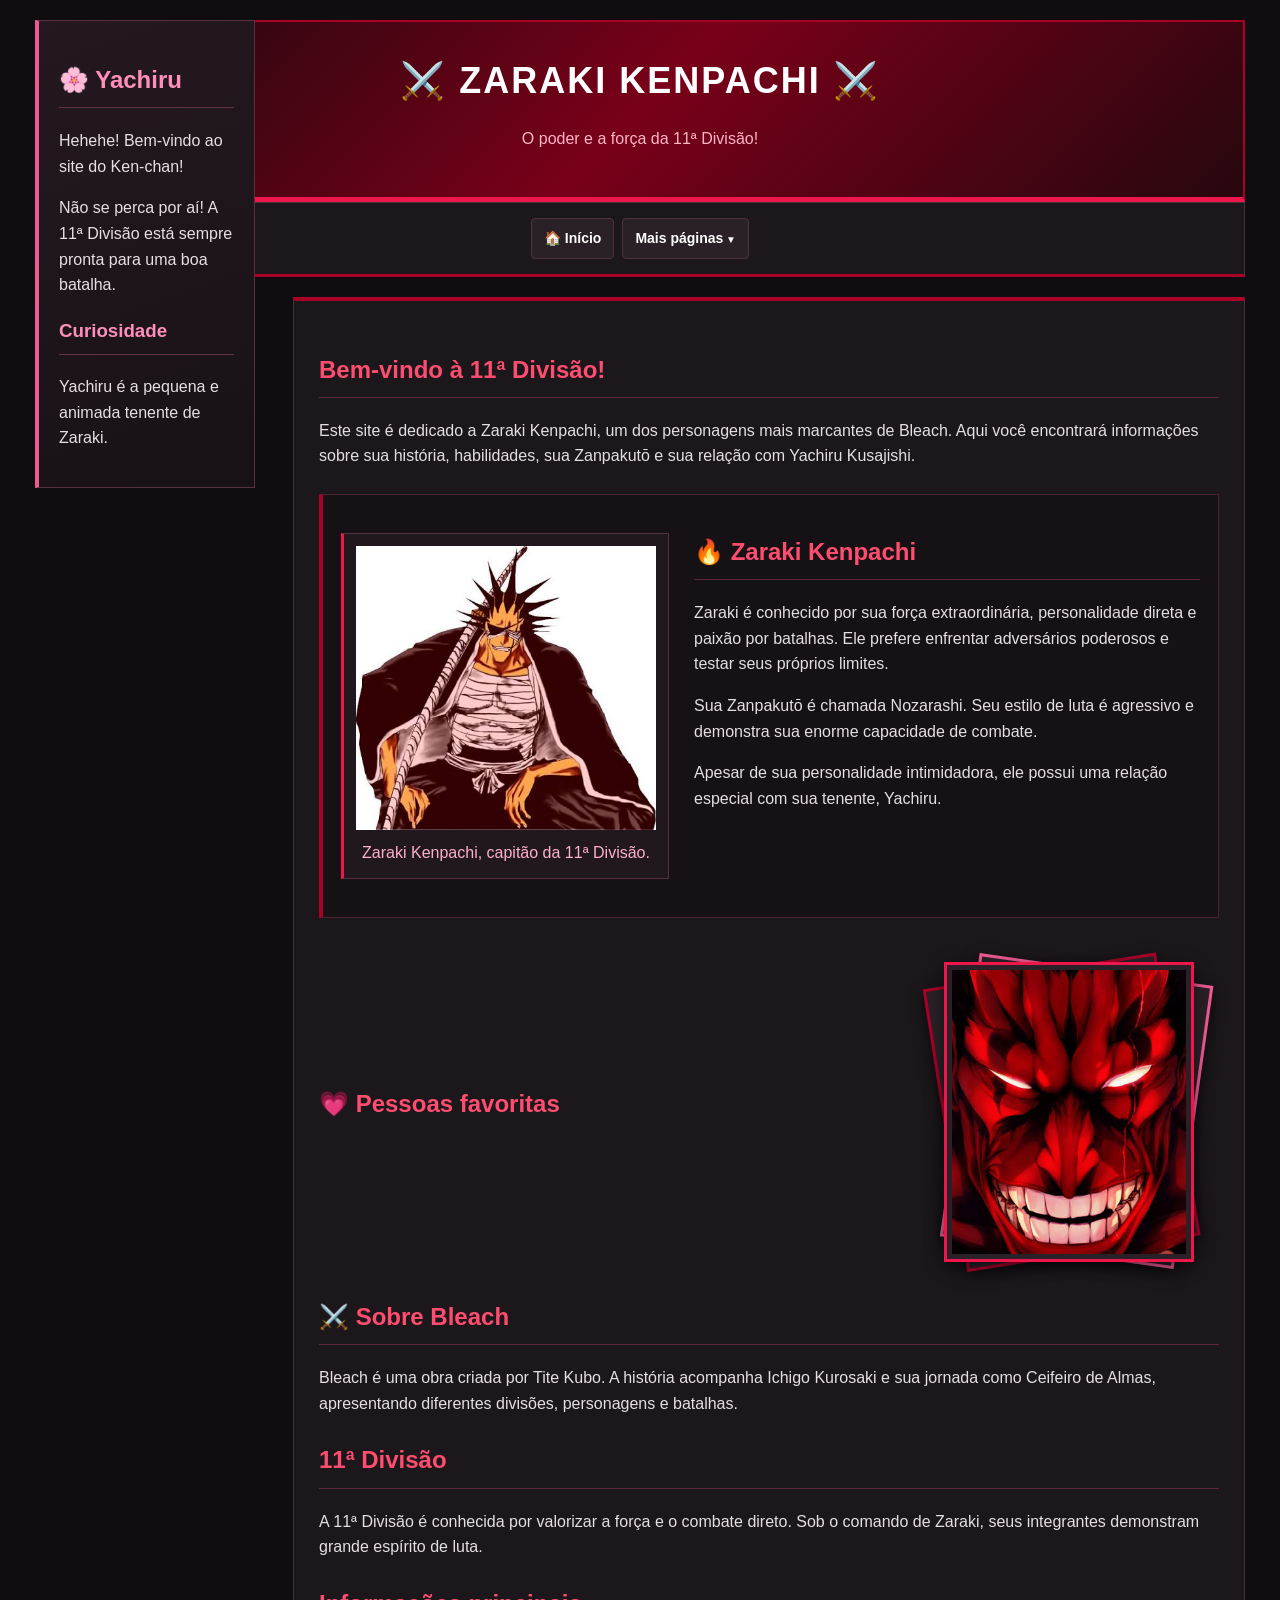
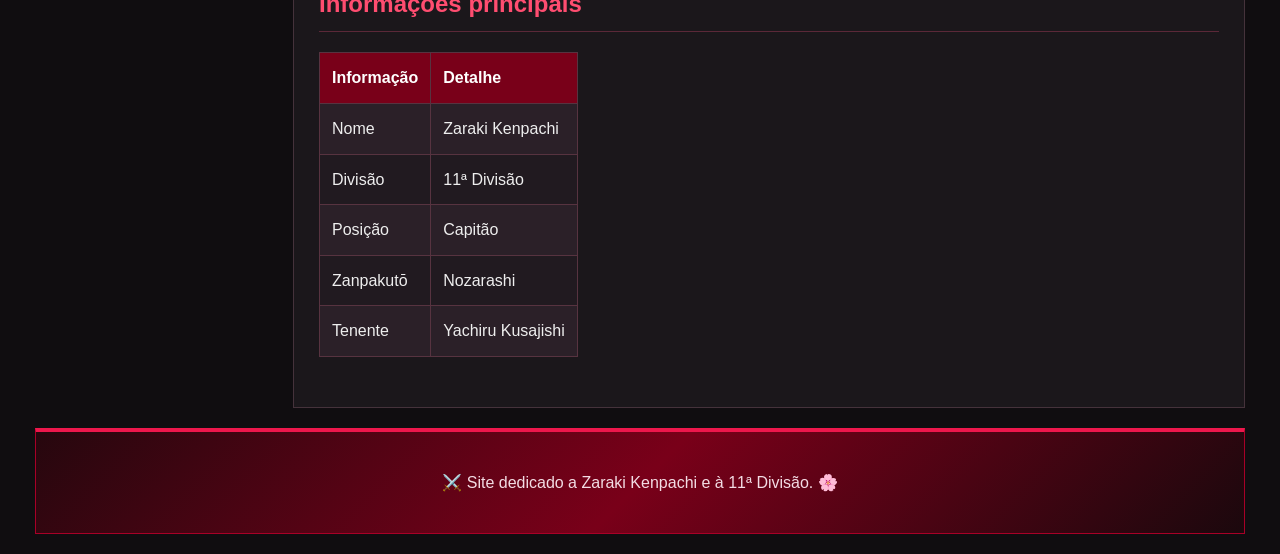
==== commit 7b70b64e: "-divisão 11" ====
--- a/index.html
+++ b/index.html
@@ -28,7 +28,6 @@
             <a href="contate.html">Contate-nos</a>
             <a href="ouvidoria.html">Ouvidoria</a>
             <a href="ceifeiro.html">Seja um Ceifeiro</a>
-            <a href="iinde.html">11ª Divisão</a>
         </div>
     </details>
 </nav>
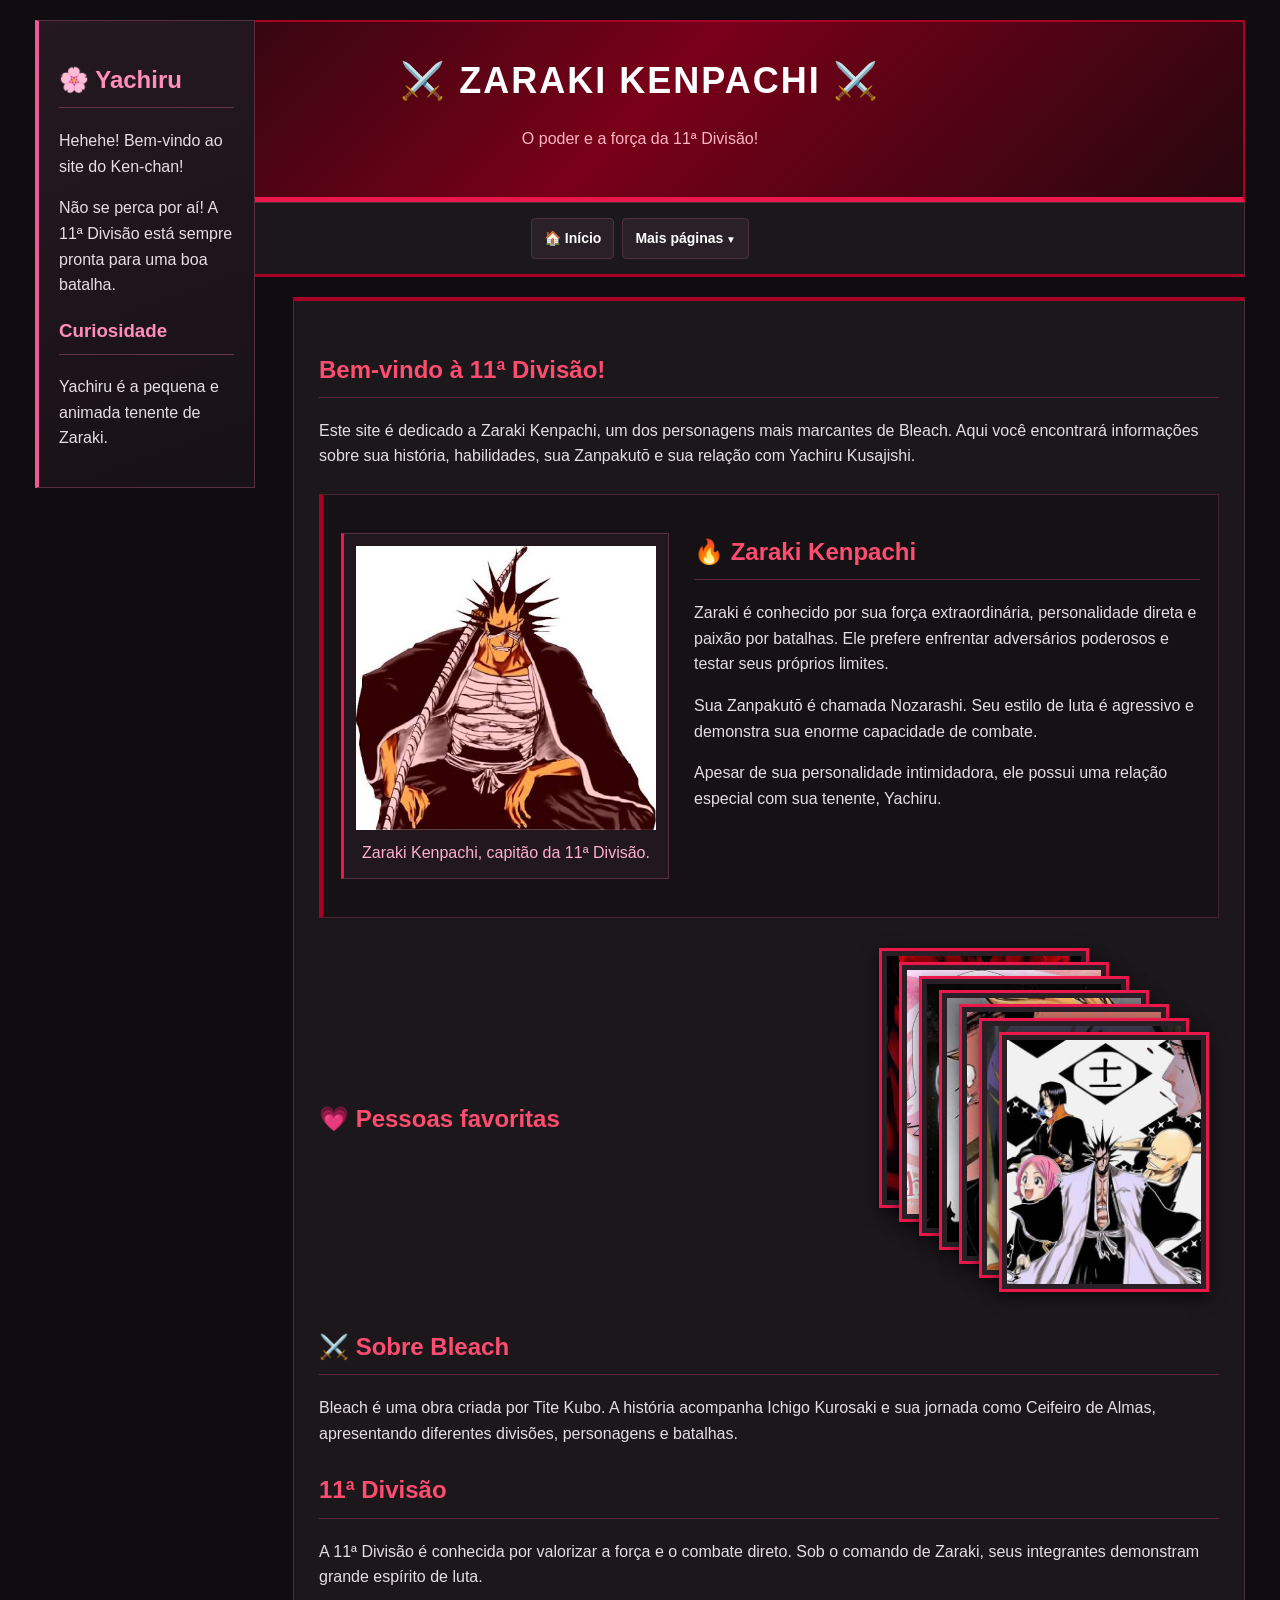
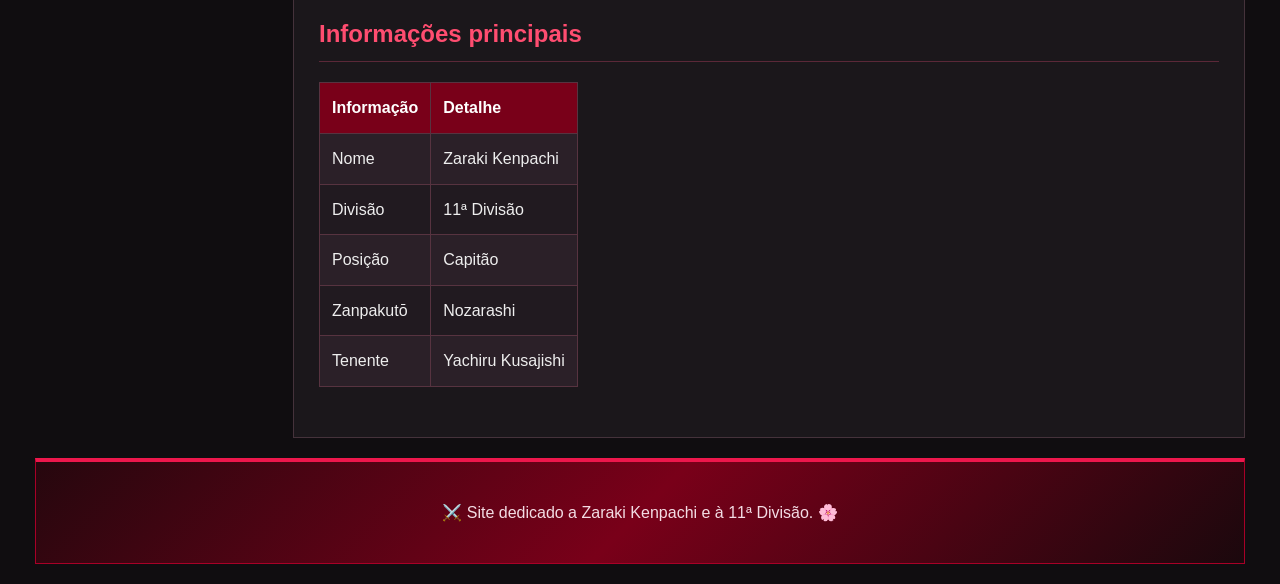
==== commit 032e9568: "imagens dnv" ====
--- a/index.html
+++ b/index.html
@@ -1,11 +1,13 @@
 <!DOCTYPE html>
 <html lang="pt-BR">
+
 <head>
     <meta charset="UTF-8">
     <meta name="viewport" content="width=device-width, initial-scale=1.0">
     <title>Zaraki Kenpachi - Início</title>
     <link rel="stylesheet" href="style.css">
 </head>
+
 <body>
 
 <header>
@@ -15,8 +17,10 @@
 
 <nav>
     <a href="index.html">🏠 Início</a>
+
     <details class="dropdown">
         <summary>Mais páginas</summary>
+
         <div class="dropdown-conteudo">
             <a href="cadastro.html">Cadastro</a>
             <a href="producao.html">Produção</a>
@@ -28,113 +32,210 @@
             <a href="contate.html">Contate-nos</a>
             <a href="ouvidoria.html">Ouvidoria</a>
             <a href="ceifeiro.html">Seja um Ceifeiro</a>
+            <a href="iinde.html">11ª Divisão</a>
         </div>
     </details>
 </nav>
 
 <div class="layout">
 
-<aside>
-    <h2>🌸 Yachiru</h2>
-    <p>Hehehe! Bem-vindo ao site do Ken-chan!</p>
-    <p>Não se perca por aí! A 11ª Divisão está sempre pronta para uma boa batalha.</p>
-    <h3>Curiosidade</h3>
-    <p>Yachiru é a pequena e animada tenente de Zaraki.</p>
-</aside>
-
-<main>
-
-    <section>
-        <h2>Bem-vindo à 11ª Divisão!</h2>
-        <p>Este site é dedicado a Zaraki Kenpachi, um dos personagens mais marcantes de Bleach. Aqui você encontrará informações sobre sua história, habilidades, sua Zanpakutō e sua relação com Yachiru Kusajishi.</p>
-    </section>
-
-    <section class="zaraki-destaque">
-        <figure>
-            <img src="imagens/zaraki.jpeg" alt="Zaraki Kenpachi" width="300">
-            <figcaption>Zaraki Kenpachi, capitão da 11ª Divisão.</figcaption>
-        </figure>
-
-        <article>
-            <h2>🔥 Zaraki Kenpachi</h2>
-            <p>Zaraki é conhecido por sua força extraordinária, personalidade direta e paixão por batalhas. Ele prefere enfrentar adversários poderosos e testar seus próprios limites.</p>
-            <p>Sua Zanpakutō é chamada Nozarashi. Seu estilo de luta é agressivo e demonstra sua enorme capacidade de combate.</p>
-            <p>Apesar de sua personalidade intimidadora, ele possui uma relação especial com sua tenente, Yachiru.</p>
-        </article>
-    </section>
-
-    <section class="galeria-favoritos">
-
-        <h2>💗 Pessoas favoritas</h2>
-
-        <input class="controle-galeria" type="radio" name="galeria" id="etapa0" checked>
-        <input class="controle-galeria" type="radio" name="galeria" id="etapa1">
-        <input class="controle-galeria" type="radio" name="galeria" id="etapa2">
-        <input class="controle-galeria" type="radio" name="galeria" id="etapa3">
-        <input class="controle-galeria" type="radio" name="galeria" id="etapa4">
-        <input class="controle-galeria" type="radio" name="galeria" id="etapa5">
-        <input class="controle-galeria" type="radio" name="galeria" id="etapa6">
-
-        <div class="grupo-imagens">
-
-            <label class="imagem1" for="etapa1">
-                <img src="imagens/img1.jpg" alt="Imagem favorita 1">
-            </label>
-
-            <label class="imagem2" for="etapa2">
-                <img src="imagens/img2.jpg" alt="Imagem favorita 2">
-            </label>
-
-            <label class="imagem3" for="etapa3">
-                <img src="imagens/img3.jpg" alt="Imagem favorita 3">
-            </label>
-
-            <label class="imagem4" for="etapa4">
-                <img src="imagens/img4.jpg" alt="Imagem favorita 4">
-            </label>
-
-            <label class="imagem5" for="etapa5">
-                <img src="imagens/img5.jpg" alt="Imagem favorita 5">
-            </label>
-
-            <label class="imagem6" for="etapa6">
-                <img src="imagens/img6.jpg" alt="Imagem favorita 6">
-            </label>
-
-            <label class="imagem7" for="etapa0">
-                <img src="imagens/img7.jpg" alt="Imagem favorita 7">
-            </label>
-
-        </div>
-    </section>
-
-    <section>
-        <h2>⚔️ Sobre Bleach</h2>
-        <p>Bleach é uma obra criada por Tite Kubo. A história acompanha Ichigo Kurosaki e sua jornada como Ceifeiro de Almas, apresentando diferentes divisões, personagens e batalhas.</p>
-    </section>
-
-    <section>
-        <h2>11ª Divisão</h2>
-        <p>A 11ª Divisão é conhecida por valorizar a força e o combate direto. Sob o comando de Zaraki, seus integrantes demonstram grande espírito de luta.</p>
-    </section>
-
-    <section>
-        <h2>Informações principais</h2>
-        <table>
-            <tr><th>Informação</th><th>Detalhe</th></tr>
-            <tr><td>Nome</td><td>Zaraki Kenpachi</td></tr>
-            <tr><td>Divisão</td><td>11ª Divisão</td></tr>
-            <tr><td>Posição</td><td>Capitão</td></tr>
-            <tr><td>Zanpakutō</td><td>Nozarashi</td></tr>
-            <tr><td>Tenente</td><td>Yachiru Kusajishi</td></tr>
-        </table>
-    </section>
-
-</main>
+    <aside>
+        <h2>🌸 Yachiru</h2>
+
+        <p>Hehehe! Bem-vindo ao site do Ken-chan!</p>
+
+        <p>
+            Não se perca por aí! A 11ª Divisão está
+            sempre pronta para uma boa batalha.
+        </p>
+
+        <h3>Curiosidade</h3>
+
+        <p>
+            Yachiru é a pequena e animada tenente de Zaraki.
+        </p>
+    </aside>
+
+    <main>
+
+        <section>
+            <h2>Bem-vindo à 11ª Divisão!</h2>
+
+            <p>
+                Este site é dedicado a Zaraki Kenpachi,
+                um dos personagens mais marcantes de Bleach.
+                Aqui você encontrará informações sobre sua
+                história, habilidades, sua Zanpakutō e sua
+                relação com Yachiru Kusajishi.
+            </p>
+        </section>
+
+        <section class="zaraki-destaque">
+
+            <figure>
+                <img
+                    src="imagens/zaraki.jpeg"
+                    alt="Zaraki Kenpachi"
+                    width="300"
+                >
+
+                <figcaption>
+                    Zaraki Kenpachi, capitão da 11ª Divisão.
+                </figcaption>
+            </figure>
+
+            <article>
+                <h2>🔥 Zaraki Kenpachi</h2>
+
+                <p>
+                    Zaraki é conhecido por sua força extraordinária,
+                    personalidade direta e paixão por batalhas.
+                    Ele prefere enfrentar adversários poderosos
+                    e testar seus próprios limites.
+                </p>
+
+                <p>
+                    Sua Zanpakutō é chamada Nozarashi.
+                    Seu estilo de luta é agressivo e demonstra
+                    sua enorme capacidade de combate.
+                </p>
+
+                <p>
+                    Apesar de sua personalidade intimidadora,
+                    ele possui uma relação especial com sua tenente,
+                    Yachiru.
+                </p>
+            </article>
+
+        </section>
+
+        <!-- GALERIA DE IMAGENS -->
+
+        <section class="galeria-favoritos">
+
+            <h2>💗 Pessoas favoritas</h2>
+
+            <div class="grupo-imagens">
+
+                <label class="imagem1">
+                    <img
+                        src="imagens/img1.jpg"
+                        alt="Imagem favorita 1"
+                    >
+                </label>
+
+                <label class="imagem2">
+                    <img
+                        src="imagens/img2.jpg"
+                        alt="Imagem favorita 2"
+                    >
+                </label>
+
+                <label class="imagem3">
+                    <img
+                        src="imagens/img3.jpg"
+                        alt="Imagem favorita 3"
+                    >
+                </label>
+
+                <label class="imagem4">
+                    <img
+                        src="imagens/img4.jpg"
+                        alt="Imagem favorita 4"
+                    >
+                </label>
+
+                <label class="imagem5">
+                    <img
+                        src="imagens/img5.jpg"
+                        alt="Imagem favorita 5"
+                    >
+                </label>
+
+                <label class="imagem6">
+                    <img
+                        src="imagens/img6.jpg"
+                        alt="Imagem favorita 6"
+                    >
+                </label>
+
+                <label class="imagem7">
+                    <img
+                        src="imagens/img7.jpg"
+                        alt="Imagem favorita 7"
+                    >
+                </label>
+
+            </div>
+
+        </section>
+
+        <section>
+            <h2>⚔️ Sobre Bleach</h2>
+
+            <p>
+                Bleach é uma obra criada por Tite Kubo.
+                A história acompanha Ichigo Kurosaki e sua jornada
+                como Ceifeiro de Almas, apresentando diferentes
+                divisões, personagens e batalhas.
+            </p>
+        </section>
+
+        <section>
+            <h2>11ª Divisão</h2>
+
+            <p>
+                A 11ª Divisão é conhecida por valorizar a força
+                e o combate direto. Sob o comando de Zaraki,
+                seus integrantes demonstram grande espírito de luta.
+            </p>
+        </section>
+
+        <section>
+            <h2>Informações principais</h2>
+
+            <table>
+                <tr>
+                    <th>Informação</th>
+                    <th>Detalhe</th>
+                </tr>
+
+                <tr>
+                    <td>Nome</td>
+                    <td>Zaraki Kenpachi</td>
+                </tr>
+
+                <tr>
+                    <td>Divisão</td>
+                    <td>11ª Divisão</td>
+                </tr>
+
+                <tr>
+                    <td>Posição</td>
+                    <td>Capitão</td>
+                </tr>
+
+                <tr>
+                    <td>Zanpakutō</td>
+                    <td>Nozarashi</td>
+                </tr>
+
+                <tr>
+                    <td>Tenente</td>
+                    <td>Yachiru Kusajishi</td>
+                </tr>
+            </table>
+        </section>
+
+    </main>
+
 </div>
 
 <footer>
-    <p>⚔️ Site dedicado a Zaraki Kenpachi e à 11ª Divisão. 🌸</p>
+    <p>
+        ⚔️ Site dedicado a Zaraki Kenpachi
+        e à 11ª Divisão. 🌸
+    </p>
 </footer>
 
 </body>
--- a/style.css
+++ b/style.css
@@ -16,6 +16,8 @@
     background-color: #100d10;
 }
 
+/* CABEÇALHO */
+
 header {
     padding: 30px 15px;
     text-align: center;
@@ -35,6 +37,8 @@
 header p {
     color: #ffb5c6;
 }
+
+/* MENU */
 
 nav {
     display: flex;
@@ -178,7 +182,7 @@
     margin-bottom: 20px;
 }
 
-/* IMAGENS */
+/* IMAGENS GERAIS */
 
 img {
     display: block;
@@ -221,7 +225,7 @@
     flex: 1 1 220px;
 }
 
-/* GALERIA PESSOAS FAVORITAS */
+/* GALERIA DE FAVORITOS */
 
 .galeria-favoritos {
     display: flex;
@@ -230,6 +234,7 @@
     justify-content: center;
     gap: 25px;
     margin: 30px 0;
+    overflow: visible;
 }
 
 .galeria-favoritos h2 {
@@ -243,22 +248,85 @@
     display: none;
 }
 
+/* GRUPO DE IMAGENS */
+
 .grupo-imagens {
-    flex: 0 1 300px;
-    min-height: 320px;
-    display: flex;
-    justify-content: center;
-    align-items: center;
-}
+    position: relative;
+    isolation: isolate;
+    flex: 0 1 340px;
+    width: 340px;
+    height: 350px;
+    min-height: 350px;
+    display: block;
+    overflow: visible;
+}
+
+/* POSIÇÃO DAS CARTAS */
 
 .grupo-imagens label {
-    display: none;
+    position: absolute;
+    top: 0;
+    left: 0;
+    display: block;
+    width: 210px;
+    height: 260px;
     cursor: pointer;
-}
+    transition: transform 0.3s ease;
+}
+
+/* CAMADAS */
+
+.grupo-imagens label:nth-child(1) {
+    --i: 0;
+    z-index: 1;
+}
+
+.grupo-imagens label:nth-child(2) {
+    --i: 1;
+    z-index: 2;
+}
+
+.grupo-imagens label:nth-child(3) {
+    --i: 2;
+    z-index: 3;
+}
+
+.grupo-imagens label:nth-child(4) {
+    --i: 3;
+    z-index: 4;
+}
+
+.grupo-imagens label:nth-child(5) {
+    --i: 4;
+    z-index: 5;
+}
+
+.grupo-imagens label:nth-child(6) {
+    --i: 5;
+    z-index: 6;
+}
+
+.grupo-imagens label:nth-child(7) {
+    --i: 6;
+    z-index: 7;
+}
+
+/* EFEITO CASCATA */
+
+.grupo-imagens label {
+    transform: translate(
+        calc(var(--i) * 20px),
+        calc(var(--i) * 14px)
+    );
+}
+
+/* APARÊNCIA DAS CARTAS */
 
 .grupo-imagens img {
-    width: 250px;
-    height: 300px;
+    display: block;
+    width: 210px;
+    height: 260px;
+    max-width: none;
     object-fit: cover;
     padding: 5px;
     background-color: #292127;
@@ -266,16 +334,14 @@
     box-shadow: 0 5px 15px #00000090;
 }
 
-/* CADA CLIQUE MOSTRA A PRÓXIMA IMAGEM */
-
-#etapa0:checked ~ .grupo-imagens .imagem1,
-#etapa1:checked ~ .grupo-imagens .imagem2,
-#etapa2:checked ~ .grupo-imagens .imagem3,
-#etapa3:checked ~ .grupo-imagens .imagem4,
-#etapa4:checked ~ .grupo-imagens .imagem5,
-#etapa5:checked ~ .grupo-imagens .imagem6,
-#etapa6:checked ~ .grupo-imagens .imagem7 {
-    display: block;
+/* DESTAQUE AO PASSAR O MOUSE */
+
+.grupo-imagens label:hover {
+    transform: translate(
+        calc(var(--i) * 20px),
+        calc(var(--i) * 14px - 8px)
+    ) scale(1.03);
+    z-index: 20;
 }
 
 /* TABELAS */
@@ -338,6 +404,10 @@
     margin-bottom: 5px;
     color: #f0dce5;
     font-weight: bold;
+}
+
+.grupo-imagens label {
+    margin: 0;
 }
 
 input:not([type="radio"]):not([type="checkbox"]):not([type="submit"]):not([type="reset"]),
@@ -454,11 +524,22 @@
     }
 
     .galeria-favoritos {
-        display: block;
+        display: flex;
+        flex-direction: column;
+        align-items: center;
+        gap: 15px;
+    }
+
+    .galeria-favoritos h2 {
+        width: 100%;
+        flex: none;
     }
 
     .grupo-imagens {
-        min-height: 320px;
+        width: 100%;
+        max-width: 340px;
+        flex: none;
+        min-height: 350px;
     }
 
     th,
@@ -471,49 +552,3 @@
         padding: 12px;
     }
 }
-
-/* EFEITO DE BARALHO NA GALERIA */
-
-.grupo-imagens {
-    position: relative;
-    isolation: isolate;
-    overflow: visible;
-}
-
-.grupo-imagens::before,
-.grupo-imagens::after {
-    content: "";
-    position: absolute;
-    width: 230px;
-    height: 280px;
-    background-color: #292127;
-    border: 3px solid #a80027;
-    box-shadow: 0 5px 15px #00000090;
-    pointer-events: none;
-}
-
-.grupo-imagens::before {
-    transform: rotate(-9deg) translate(-8px, 3px);
-    z-index: -2;
-}
-
-.grupo-imagens::after {
-    transform: rotate(8deg) translate(8px, 2px);
-    border-color: #f05a94;
-    z-index: -1;
-}
-
-.grupo-imagens label {
-    position: relative;
-    z-index: 1;
-}
-
-.grupo-imagens img {
-    position: relative;
-    transform: rotate(0deg);
-    transition: transform 0.3s;
-}
-
-.grupo-imagens label:hover img {
-    transform: scale(1.04) rotate(1deg);
-}
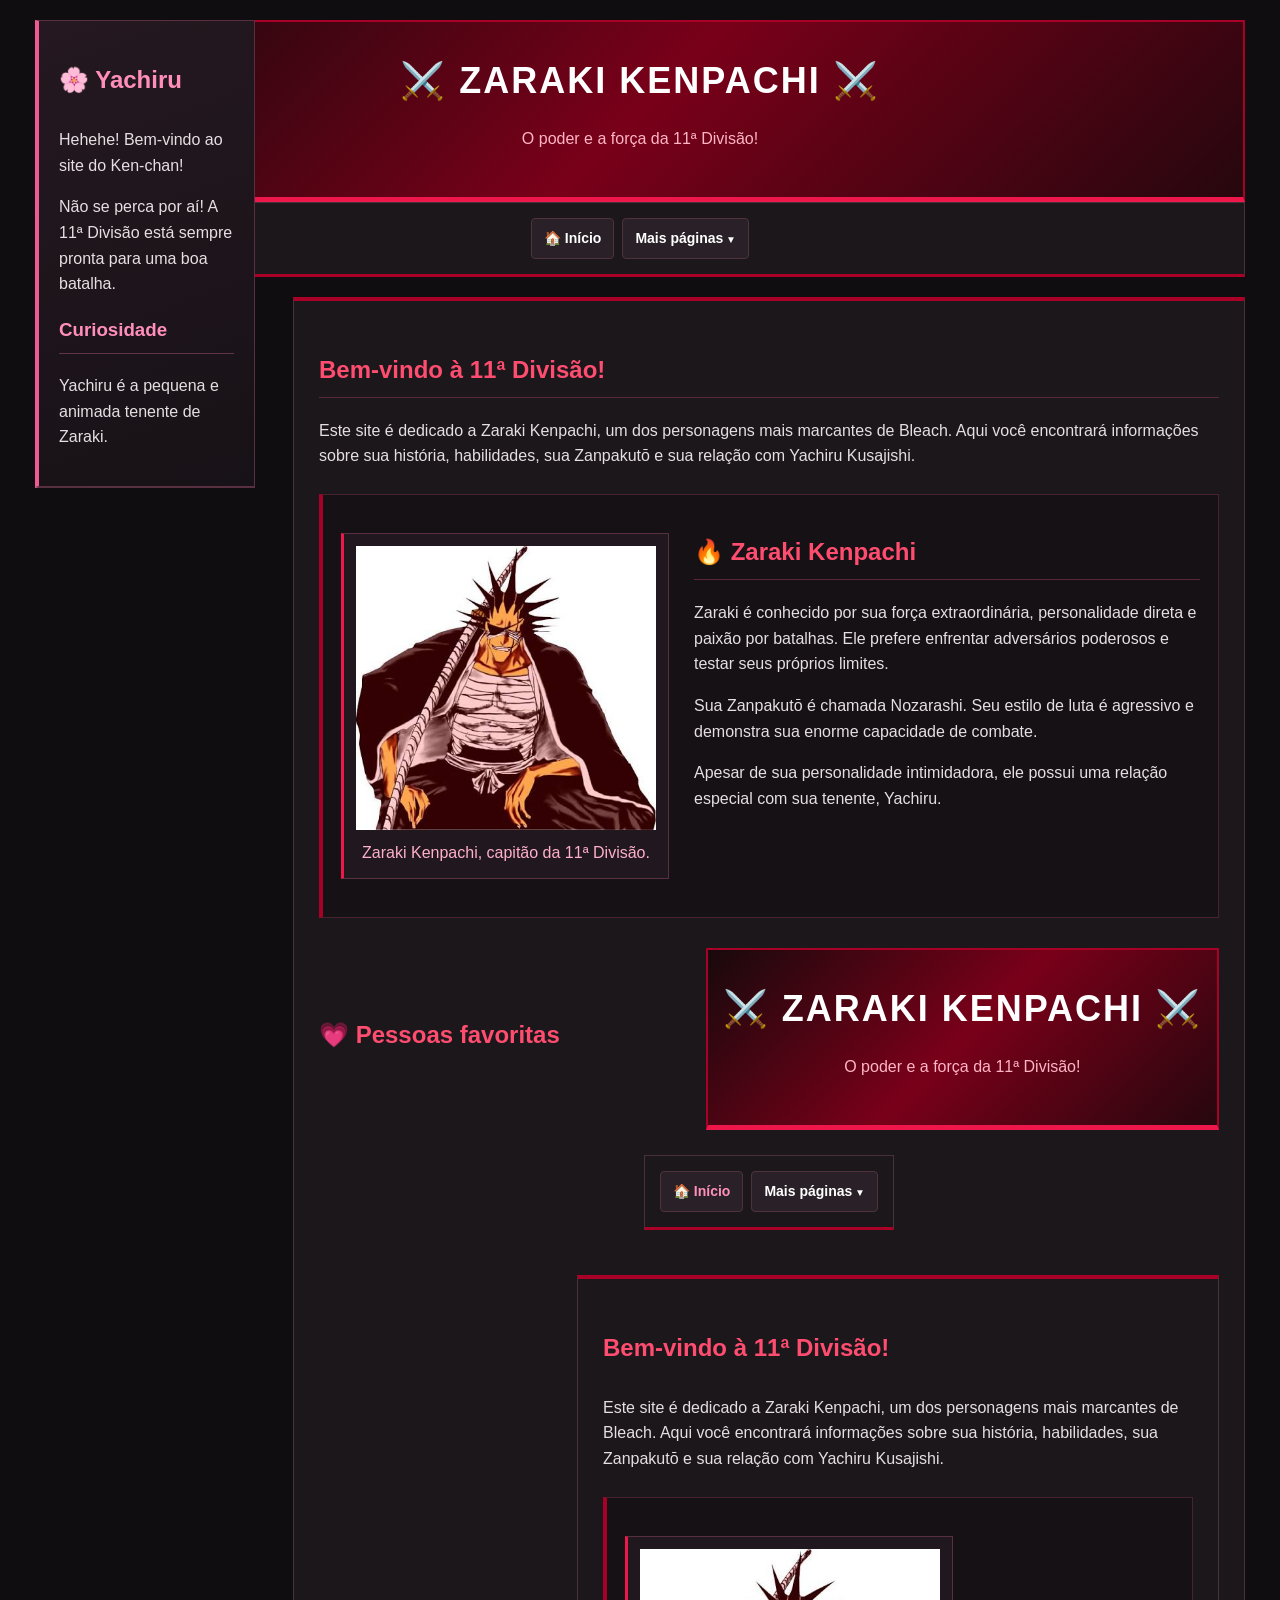
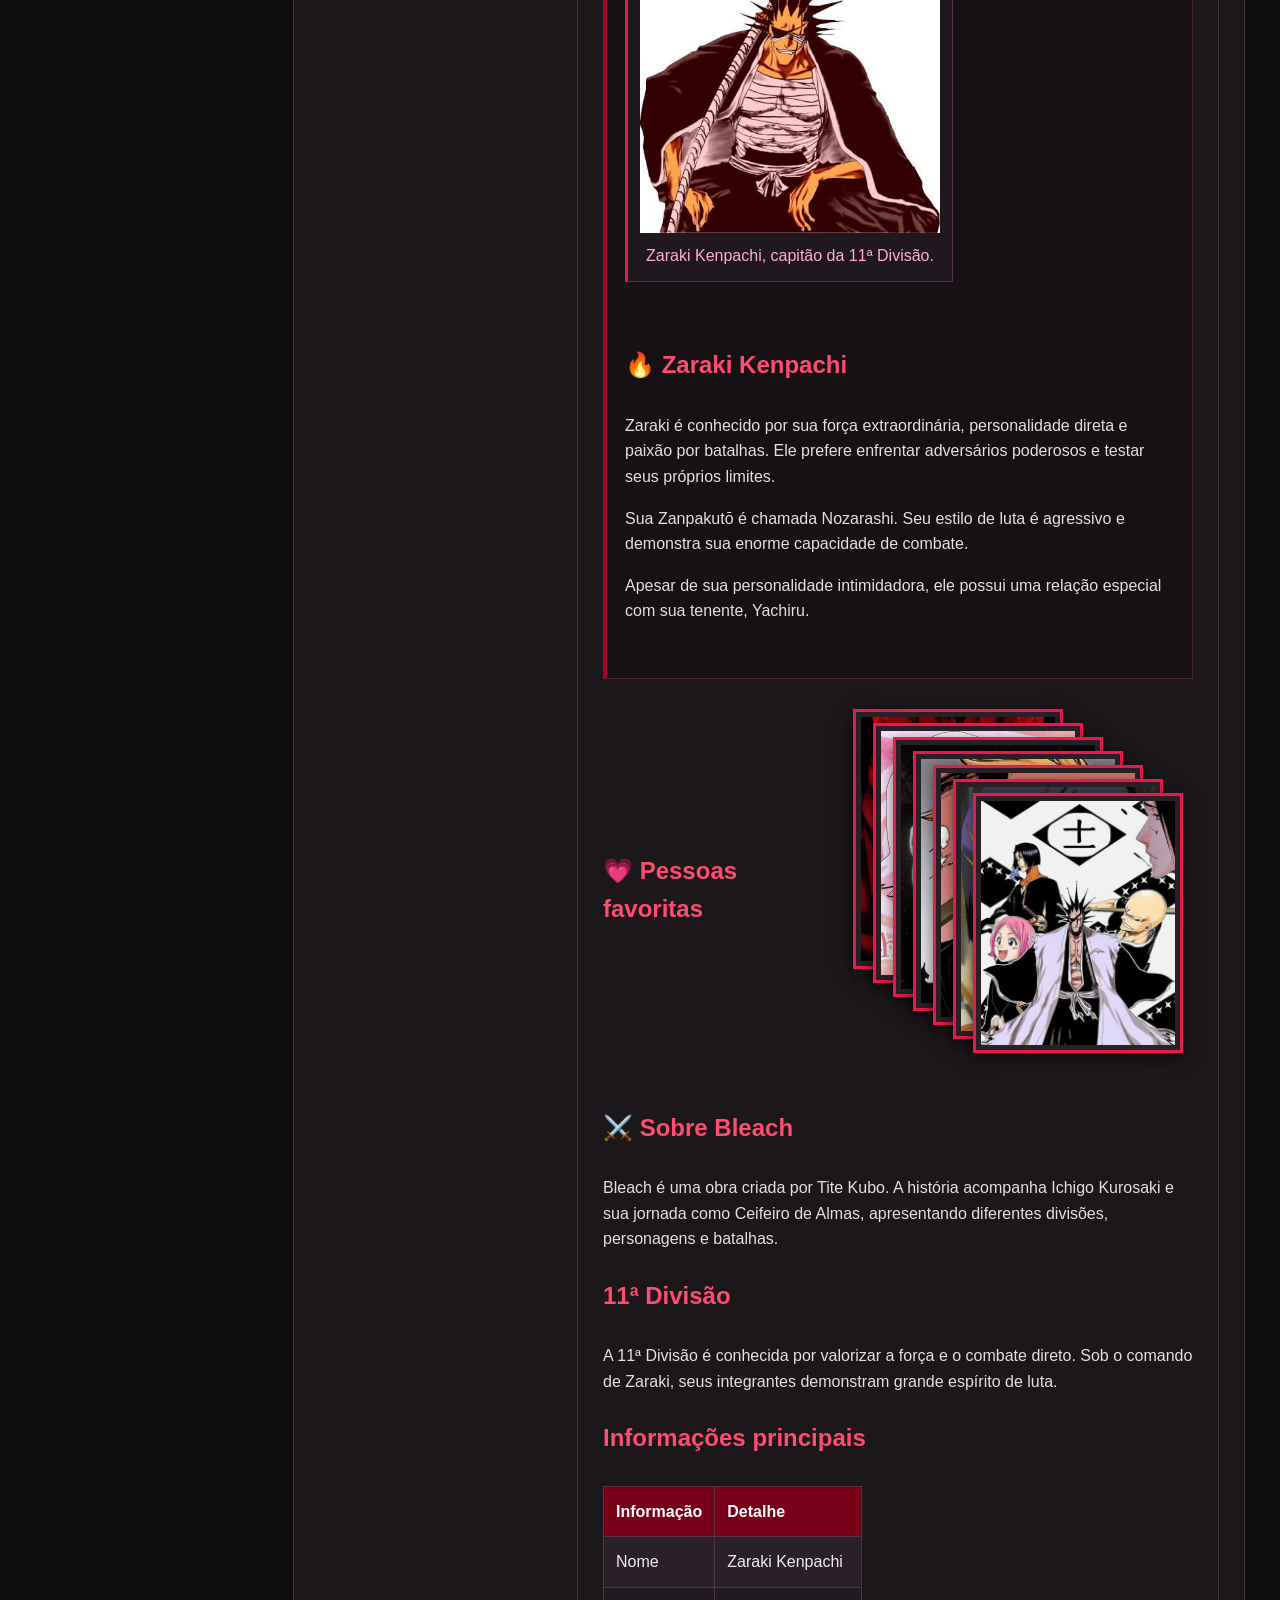
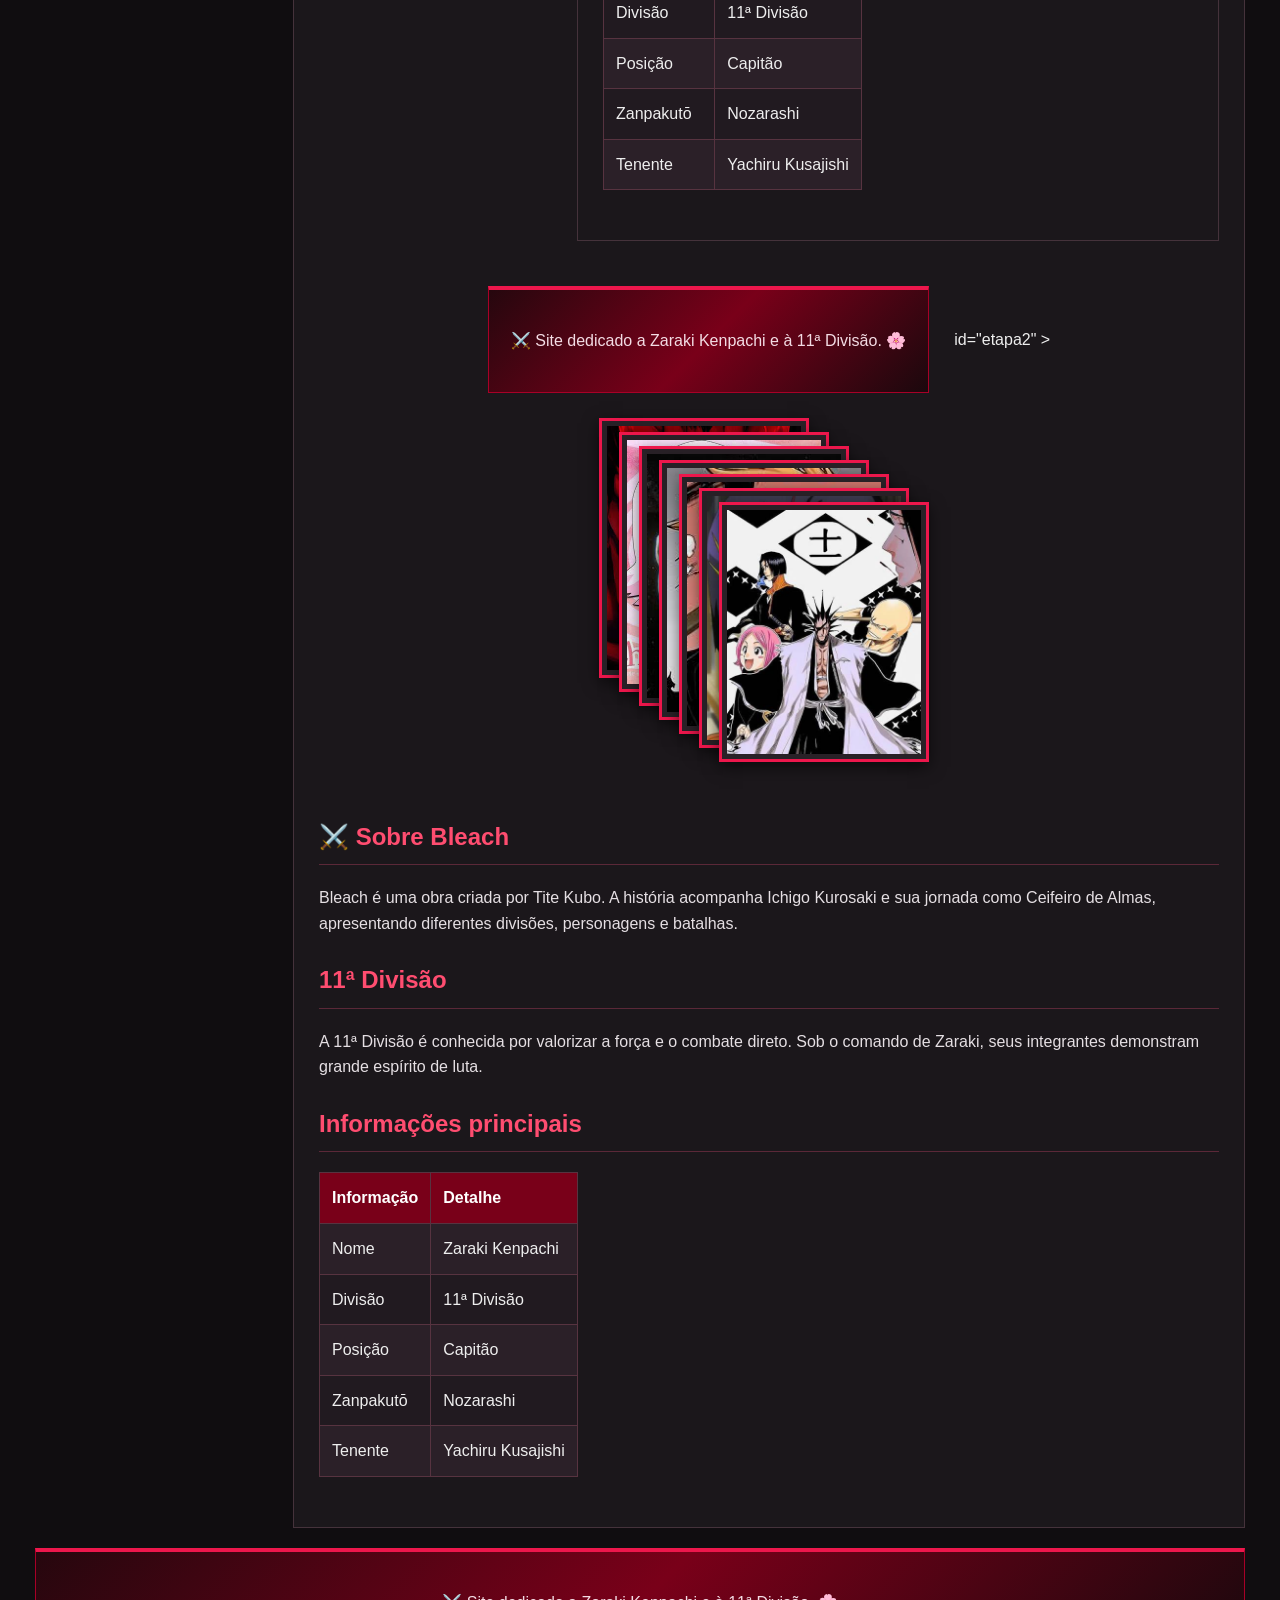
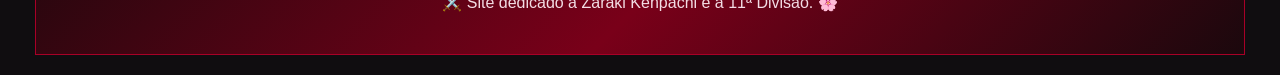
==== commit 181d8098: "imagens novamente" ====
--- a/index.html
+++ b/index.html
@@ -109,6 +109,143 @@
 
         </section>
 
+        <!-- GALERIA INTERATIVA SEM JAVASCRIPT -->
+
+        <section class="galeria-favoritos">
+
+            <h2>💗 Pessoas favoritas</h2>
+
+            <!-- CONTROLES DAS ETAPAS -->
+
+            <input
+                class="controle-galeria"
+                type="radio"
+                name="galeria"
+                id="etapa0"
+                checked
+            >
+
+            <input
+                class="controle-galeria"
+                type="radio"
+                name="galeria"
+                id="etapa1"
+            >
+
+            <input
+                class="controle-galeria"
+                type="radio"
+                name="galeria"<!DOCTYPE html>
+<html lang="pt-BR">
+
+<head>
+    <meta charset="UTF-8">
+    <meta name="viewport" content="width=device-width, initial-scale=1.0">
+    <title>Zaraki Kenpachi - Início</title>
+    <link rel="stylesheet" href="style.css">
+</head>
+
+<body>
+
+<header>
+    <h1>⚔️ ZARAKI KENPACHI ⚔️</h1>
+    <p>O poder e a força da 11ª Divisão!</p>
+</header>
+
+<nav>
+    <a href="index.html">🏠 Início</a>
+
+    <details class="dropdown">
+        <summary>Mais páginas</summary>
+
+        <div class="dropdown-conteudo">
+            <a href="cadastro.html">Cadastro</a>
+            <a href="producao.html">Produção</a>
+            <a href="servicos.html">Serviços</a>
+            <a href="pesquisas.html">Pesquisas</a>
+            <a href="portfolio.html">Portfólio</a>
+            <a href="produtos.html">Produtos</a>
+            <a href="parceiros.html">Parceiros</a>
+            <a href="contate.html">Contate-nos</a>
+            <a href="ouvidoria.html">Ouvidoria</a>
+            <a href="ceifeiro.html">Seja um Ceifeiro</a>
+            <a href="iinde.html">11ª Divisão</a>
+        </div>
+    </details>
+</nav>
+
+<div class="layout">
+
+    <aside>
+        <h2>🌸 Yachiru</h2>
+
+        <p>Hehehe! Bem-vindo ao site do Ken-chan!</p>
+
+        <p>
+            Não se perca por aí! A 11ª Divisão está
+            sempre pronta para uma boa batalha.
+        </p>
+
+        <h3>Curiosidade</h3>
+
+        <p>
+            Yachiru é a pequena e animada tenente de Zaraki.
+        </p>
+    </aside>
+
+    <main>
+
+        <section>
+            <h2>Bem-vindo à 11ª Divisão!</h2>
+
+            <p>
+                Este site é dedicado a Zaraki Kenpachi,
+                um dos personagens mais marcantes de Bleach.
+                Aqui você encontrará informações sobre sua
+                história, habilidades, sua Zanpakutō e sua
+                relação com Yachiru Kusajishi.
+            </p>
+        </section>
+
+        <section class="zaraki-destaque">
+
+            <figure>
+                <img
+                    src="imagens/zaraki.jpeg"
+                    alt="Zaraki Kenpachi"
+                    width="300"
+                >
+
+                <figcaption>
+                    Zaraki Kenpachi, capitão da 11ª Divisão.
+                </figcaption>
+            </figure>
+
+            <article>
+                <h2>🔥 Zaraki Kenpachi</h2>
+
+                <p>
+                    Zaraki é conhecido por sua força extraordinária,
+                    personalidade direta e paixão por batalhas.
+                    Ele prefere enfrentar adversários poderosos
+                    e testar seus próprios limites.
+                </p>
+
+                <p>
+                    Sua Zanpakutō é chamada Nozarashi.
+                    Seu estilo de luta é agressivo e demonstra
+                    sua enorme capacidade de combate.
+                </p>
+
+                <p>
+                    Apesar de sua personalidade intimidadora,
+                    ele possui uma relação especial com sua tenente,
+                    Yachiru.
+                </p>
+            </article>
+
+        </section>
+
         <!-- GALERIA DE IMAGENS -->
 
         <section class="galeria-favoritos">
@@ -239,4 +376,168 @@
 </footer>
 
 </body>
+                id="etapa2"
+            >
+
+            <input
+                class="controle-galeria"
+                type="radio"
+                name="galeria"
+                id="etapa3"
+            >
+
+            <input
+                class="controle-galeria"
+                type="radio"
+                name="galeria"
+                id="etapa4"
+            >
+
+            <input
+                class="controle-galeria"
+                type="radio"
+                name="galeria"
+                id="etapa5"
+            >
+
+            <input
+                class="controle-galeria"
+                type="radio"
+                name="galeria"
+                id="etapa6"
+            >
+
+            <input
+                class="controle-galeria"
+                type="radio"
+                name="galeria"
+                id="etapa7"
+            >
+
+            <!-- IMAGENS -->
+
+            <div class="grupo-imagens">
+
+                <label class="imagem1" for="etapa7">
+                    <img
+                        src="imagens/img1.jpg"
+                        alt="Imagem favorita 1"
+                    >
+                </label>
+
+                <label class="imagem2" for="etapa6">
+                    <img
+                        src="imagens/img2.jpg"
+                        alt="Imagem favorita 2"
+                    >
+                </label>
+
+                <label class="imagem3" for="etapa5">
+                    <img
+                        src="imagens/img3.jpg"
+                        alt="Imagem favorita 3"
+                    >
+                </label>
+
+                <label class="imagem4" for="etapa4">
+                    <img
+                        src="imagens/img4.jpg"
+                        alt="Imagem favorita 4"
+                    >
+                </label>
+
+                <label class="imagem5" for="etapa3">
+                    <img
+                        src="imagens/img5.jpg"
+                        alt="Imagem favorita 5"
+                    >
+                </label>
+
+                <label class="imagem6" for="etapa2">
+                    <img
+                        src="imagens/img6.jpg"
+                        alt="Imagem favorita 6"
+                    >
+                </label>
+
+                <label class="imagem7" for="etapa1">
+                    <img
+                        src="imagens/img7.jpg"
+                        alt="Imagem favorita 7"
+                    >
+                </label>
+
+            </div>
+
+        </section>
+
+        <section>
+            <h2>⚔️ Sobre Bleach</h2>
+
+            <p>
+                Bleach é uma obra criada por Tite Kubo.
+                A história acompanha Ichigo Kurosaki e sua jornada
+                como Ceifeiro de Almas, apresentando diferentes
+                divisões, personagens e batalhas.
+            </p>
+        </section>
+
+        <section>
+            <h2>11ª Divisão</h2>
+
+            <p>
+                A 11ª Divisão é conhecida por valorizar a força
+                e o combate direto. Sob o comando de Zaraki,
+                seus integrantes demonstram grande espírito de luta.
+            </p>
+        </section>
+
+        <section>
+            <h2>Informações principais</h2>
+
+            <table>
+                <tr>
+                    <th>Informação</th>
+                    <th>Detalhe</th>
+                </tr>
+
+                <tr>
+                    <td>Nome</td>
+                    <td>Zaraki Kenpachi</td>
+                </tr>
+
+                <tr>
+                    <td>Divisão</td>
+                    <td>11ª Divisão</td>
+                </tr>
+
+                <tr>
+                    <td>Posição</td>
+                    <td>Capitão</td>
+                </tr>
+
+                <tr>
+                    <td>Zanpakutō</td>
+                    <td>Nozarashi</td>
+                </tr>
+
+                <tr>
+                    <td>Tenente</td>
+                    <td>Yachiru Kusajishi</td>
+                </tr>
+            </table>
+        </section>
+
+    </main>
+
+</div>
+
+<footer>
+    <p>
+        ⚔️ Site dedicado a Zaraki Kenpachi
+        e à 11ª Divisão. 🌸
+    </p>
+</footer>
+
+</body>
 </html>
--- a/style.css
+++ b/style.css
@@ -112,7 +112,7 @@
     display: block;
 }
 
-/* LAYOUT PRINCIPAL */
+/* LAYOUT */
 
 .layout {
     display: grid;
@@ -145,7 +145,7 @@
     padding-bottom: 8px;
 }
 
-/* CONTEÚDO PRINCIPAL */
+/* CONTEÚDO */
 
 main {
     grid-column: 2;
@@ -208,7 +208,7 @@
     text-align: center;
 }
 
-/* DESTAQUE DE ZARAKI */
+/* DESTAQUE ZARAKI */
 
 .zaraki-destaque {
     display: flex;
@@ -225,7 +225,7 @@
     flex: 1 1 220px;
 }
 
-/* GALERIA DE FAVORITOS */
+/* GALERIA */
 
 .galeria-favoritos {
     display: flex;
@@ -242,26 +242,28 @@
     border-bottom: none;
 }
 
-/* CONTROLES DA GALERIA */
+/* ESCONDER OS RADIOS */
 
 .controle-galeria {
-    display: none;
-}
-
-/* GRUPO DE IMAGENS */
+    position: absolute;
+    opacity: 0;
+    pointer-events: none;
+}
+
+/* ÁREA DAS IMAGENS */
 
 .grupo-imagens {
     position: relative;
     isolation: isolate;
     flex: 0 1 340px;
     width: 340px;
-    height: 350px;
-    min-height: 350px;
+    height: 370px;
+    min-height: 370px;
     display: block;
     overflow: visible;
 }
 
-/* POSIÇÃO DAS CARTAS */
+/* CARTAS */
 
 .grupo-imagens label {
     position: absolute;
@@ -270,48 +272,22 @@
     display: block;
     width: 210px;
     height: 260px;
+    margin: 0;
     cursor: pointer;
     transition: transform 0.3s ease;
 }
 
-/* CAMADAS */
-
-.grupo-imagens label:nth-child(1) {
-    --i: 0;
-    z-index: 1;
-}
-
-.grupo-imagens label:nth-child(2) {
-    --i: 1;
-    z-index: 2;
-}
-
-.grupo-imagens label:nth-child(3) {
-    --i: 2;
-    z-index: 3;
-}
-
-.grupo-imagens label:nth-child(4) {
-    --i: 3;
-    z-index: 4;
-}
-
-.grupo-imagens label:nth-child(5) {
-    --i: 4;
-    z-index: 5;
-}
-
-.grupo-imagens label:nth-child(6) {
-    --i: 5;
-    z-index: 6;
-}
-
-.grupo-imagens label:nth-child(7) {
-    --i: 6;
-    z-index: 7;
-}
-
-/* EFEITO CASCATA */
+/* ORDEM DAS CAMADAS */
+
+.imagem1 { --i: 0; z-index: 1; }
+.imagem2 { --i: 1; z-index: 2; }
+.imagem3 { --i: 2; z-index: 3; }
+.imagem4 { --i: 3; z-index: 4; }
+.imagem5 { --i: 4; z-index: 5; }
+.imagem6 { --i: 5; z-index: 6; }
+.imagem7 { --i: 6; z-index: 7; }
+
+/* POSIÇÃO EM CASCATA */
 
 .grupo-imagens label {
     transform: translate(
@@ -320,7 +296,7 @@
     );
 }
 
-/* APARÊNCIA DAS CARTAS */
+/* APARÊNCIA DAS IMAGENS */
 
 .grupo-imagens img {
     display: block;
@@ -334,14 +310,108 @@
     box-shadow: 0 5px 15px #00000090;
 }
 
-/* DESTAQUE AO PASSAR O MOUSE */
+/* SOMENTE A PRIMEIRA CARTA VISÍVEL RECEBE CLIQUES */
+
+.grupo-imagens label {
+    pointer-events: none;
+}
+
+.imagem7 {
+    pointer-events: auto !important;
+}
+
+/* PASSAR O MOUSE */
 
 .grupo-imagens label:hover {
     transform: translate(
         calc(var(--i) * 20px),
         calc(var(--i) * 14px - 8px)
     ) scale(1.03);
-    z-index: 20;
+}
+
+/* ETAPA 1: ESCONDER IMAGEM 7 */
+
+#etapa1:checked ~ .grupo-imagens .imagem7 {
+    display: none;
+}
+
+#etapa1:checked ~ .grupo-imagens .imagem6 {
+    pointer-events: auto;
+}
+
+/* ETAPA 2: ESCONDER IMAGENS 7 E 6 */
+
+#etapa2:checked ~ .grupo-imagens .imagem7,
+#etapa2:checked ~ .grupo-imagens .imagem6 {
+    display: none;
+}
+
+#etapa2:checked ~ .grupo-imagens .imagem5 {
+    pointer-events: auto;
+}
+
+/* ETAPA 3 */
+
+#etapa3:checked ~ .grupo-imagens .imagem7,
+#etapa3:checked ~ .grupo-imagens .imagem6,
+#etapa3:checked ~ .grupo-imagens .imagem5 {
+    display: none;
+}
+
+#etapa3:checked ~ .grupo-imagens .imagem4 {
+    pointer-events: auto;
+}
+
+/* ETAPA 4 */
+
+#etapa4:checked ~ .grupo-imagens .imagem7,
+#etapa4:checked ~ .grupo-imagens .imagem6,
+#etapa4:checked ~ .grupo-imagens .imagem5,
+#etapa4:checked ~ .grupo-imagens .imagem4 {
+    display: none;
+}
+
+#etapa4:checked ~ .grupo-imagens .imagem3 {
+    pointer-events: auto;
+}
+
+/* ETAPA 5 */
+
+#etapa5:checked ~ .grupo-imagens .imagem7,
+#etapa5:checked ~ .grupo-imagens .imagem6,
+#etapa5:checked ~ .grupo-imagens .imagem5,
+#etapa5:checked ~ .grupo-imagens .imagem4,
+#etapa5:checked ~ .grupo-imagens .imagem3 {
+    display: none;
+}
+
+#etapa5:checked ~ .grupo-imagens .imagem2 {
+    pointer-events: auto;
+}
+
+/* ETAPA 6: SOBROU UMA IMAGEM */
+
+#etapa6:checked ~ .grupo-imagens .imagem7,
+#etapa6:checked ~ .grupo-imagens .imagem6,
+#etapa6:checked ~ .grupo-imagens .imagem5,
+#etapa6:checked ~ .grupo-imagens .imagem4,
+#etapa6:checked ~ .grupo-imagens .imagem3,
+#etapa6:checked ~ .grupo-imagens .imagem2 {
+    display: none;
+}
+
+#etapa6:checked ~ .grupo-imagens .imagem1 {
+    pointer-events: auto;
+}
+
+/* ETAPA 7: TODAS VOLTAM */
+
+#etapa7:checked ~ .grupo-imagens label {
+    display: block;
+}
+
+#etapa7:checked ~ .grupo-imagens .imagem7 {
+    pointer-events: auto;
 }
 
 /* TABELAS */
@@ -539,7 +609,7 @@
         width: 100%;
         max-width: 340px;
         flex: none;
-        min-height: 350px;
+        min-height: 370px;
     }
 
     th,
--- a/style.css
+++ b/style.css
@@ -112,7 +112,7 @@
     display: block;
 }
 
-/* LAYOUT PRINCIPAL */
+/* LAYOUT */
 
 .layout {
     display: grid;
@@ -145,7 +145,7 @@
     padding-bottom: 8px;
 }
 
-/* CONTEÚDO PRINCIPAL */
+/* CONTEÚDO */
 
 main {
     grid-column: 2;
@@ -208,7 +208,7 @@
     text-align: center;
 }
 
-/* DESTAQUE DE ZARAKI */
+/* DESTAQUE ZARAKI */
 
 .zaraki-destaque {
     display: flex;
@@ -225,7 +225,7 @@
     flex: 1 1 220px;
 }
 
-/* GALERIA DE FAVORITOS */
+/* GALERIA */
 
 .galeria-favoritos {
     display: flex;
@@ -242,26 +242,28 @@
     border-bottom: none;
 }
 
-/* CONTROLES DA GALERIA */
+/* ESCONDER OS RADIOS */
 
 .controle-galeria {
-    display: none;
-}
-
-/* GRUPO DE IMAGENS */
+    position: absolute;
+    opacity: 0;
+    pointer-events: none;
+}
+
+/* ÁREA DAS IMAGENS */
 
 .grupo-imagens {
     position: relative;
     isolation: isolate;
     flex: 0 1 340px;
     width: 340px;
-    height: 350px;
-    min-height: 350px;
+    height: 370px;
+    min-height: 370px;
     display: block;
     overflow: visible;
 }
 
-/* POSIÇÃO DAS CARTAS */
+/* CARTAS */
 
 .grupo-imagens label {
     position: absolute;
@@ -270,48 +272,22 @@
     display: block;
     width: 210px;
     height: 260px;
+    margin: 0;
     cursor: pointer;
     transition: transform 0.3s ease;
 }
 
-/* CAMADAS */
-
-.grupo-imagens label:nth-child(1) {
-    --i: 0;
-    z-index: 1;
-}
-
-.grupo-imagens label:nth-child(2) {
-    --i: 1;
-    z-index: 2;
-}
-
-.grupo-imagens label:nth-child(3) {
-    --i: 2;
-    z-index: 3;
-}
-
-.grupo-imagens label:nth-child(4) {
-    --i: 3;
-    z-index: 4;
-}
-
-.grupo-imagens label:nth-child(5) {
-    --i: 4;
-    z-index: 5;
-}
-
-.grupo-imagens label:nth-child(6) {
-    --i: 5;
-    z-index: 6;
-}
-
-.grupo-imagens label:nth-child(7) {
-    --i: 6;
-    z-index: 7;
-}
-
-/* EFEITO CASCATA */
+/* ORDEM DAS CAMADAS */
+
+.imagem1 { --i: 0; z-index: 1; }
+.imagem2 { --i: 1; z-index: 2; }
+.imagem3 { --i: 2; z-index: 3; }
+.imagem4 { --i: 3; z-index: 4; }
+.imagem5 { --i: 4; z-index: 5; }
+.imagem6 { --i: 5; z-index: 6; }
+.imagem7 { --i: 6; z-index: 7; }
+
+/* POSIÇÃO EM CASCATA */
 
 .grupo-imagens label {
     transform: translate(
@@ -320,7 +296,7 @@
     );
 }
 
-/* APARÊNCIA DAS CARTAS */
+/* APARÊNCIA DAS IMAGENS */
 
 .grupo-imagens img {
     display: block;
@@ -334,14 +310,108 @@
     box-shadow: 0 5px 15px #00000090;
 }
 
-/* DESTAQUE AO PASSAR O MOUSE */
+/* SOMENTE A PRIMEIRA CARTA VISÍVEL RECEBE CLIQUES */
+
+.grupo-imagens label {
+    pointer-events: none;
+}
+
+.imagem7 {
+    pointer-events: auto !important;
+}
+
+/* PASSAR O MOUSE */
 
 .grupo-imagens label:hover {
     transform: translate(
         calc(var(--i) * 20px),
         calc(var(--i) * 14px - 8px)
     ) scale(1.03);
-    z-index: 20;
+}
+
+/* ETAPA 1: ESCONDER IMAGEM 7 */
+
+#etapa1:checked ~ .grupo-imagens .imagem7 {
+    display: none;
+}
+
+#etapa1:checked ~ .grupo-imagens .imagem6 {
+    pointer-events: auto;
+}
+
+/* ETAPA 2: ESCONDER IMAGENS 7 E 6 */
+
+#etapa2:checked ~ .grupo-imagens .imagem7,
+#etapa2:checked ~ .grupo-imagens .imagem6 {
+    display: none;
+}
+
+#etapa2:checked ~ .grupo-imagens .imagem5 {
+    pointer-events: auto;
+}
+
+/* ETAPA 3 */
+
+#etapa3:checked ~ .grupo-imagens .imagem7,
+#etapa3:checked ~ .grupo-imagens .imagem6,
+#etapa3:checked ~ .grupo-imagens .imagem5 {
+    display: none;
+}
+
+#etapa3:checked ~ .grupo-imagens .imagem4 {
+    pointer-events: auto;
+}
+
+/* ETAPA 4 */
+
+#etapa4:checked ~ .grupo-imagens .imagem7,
+#etapa4:checked ~ .grupo-imagens .imagem6,
+#etapa4:checked ~ .grupo-imagens .imagem5,
+#etapa4:checked ~ .grupo-imagens .imagem4 {
+    display: none;
+}
+
+#etapa4:checked ~ .grupo-imagens .imagem3 {
+    pointer-events: auto;
+}
+
+/* ETAPA 5 */
+
+#etapa5:checked ~ .grupo-imagens .imagem7,
+#etapa5:checked ~ .grupo-imagens .imagem6,
+#etapa5:checked ~ .grupo-imagens .imagem5,
+#etapa5:checked ~ .grupo-imagens .imagem4,
+#etapa5:checked ~ .grupo-imagens .imagem3 {
+    display: none;
+}
+
+#etapa5:checked ~ .grupo-imagens .imagem2 {
+    pointer-events: auto;
+}
+
+/* ETAPA 6: SOBROU UMA IMAGEM */
+
+#etapa6:checked ~ .grupo-imagens .imagem7,
+#etapa6:checked ~ .grupo-imagens .imagem6,
+#etapa6:checked ~ .grupo-imagens .imagem5,
+#etapa6:checked ~ .grupo-imagens .imagem4,
+#etapa6:checked ~ .grupo-imagens .imagem3,
+#etapa6:checked ~ .grupo-imagens .imagem2 {
+    display: none;
+}
+
+#etapa6:checked ~ .grupo-imagens .imagem1 {
+    pointer-events: auto;
+}
+
+/* ETAPA 7: TODAS VOLTAM */
+
+#etapa7:checked ~ .grupo-imagens label {
+    display: block;
+}
+
+#etapa7:checked ~ .grupo-imagens .imagem7 {
+    pointer-events: auto;
 }
 
 /* TABELAS */
@@ -539,7 +609,7 @@
         width: 100%;
         max-width: 340px;
         flex: none;
-        min-height: 350px;
+        min-height: 370px;
     }
 
     th,
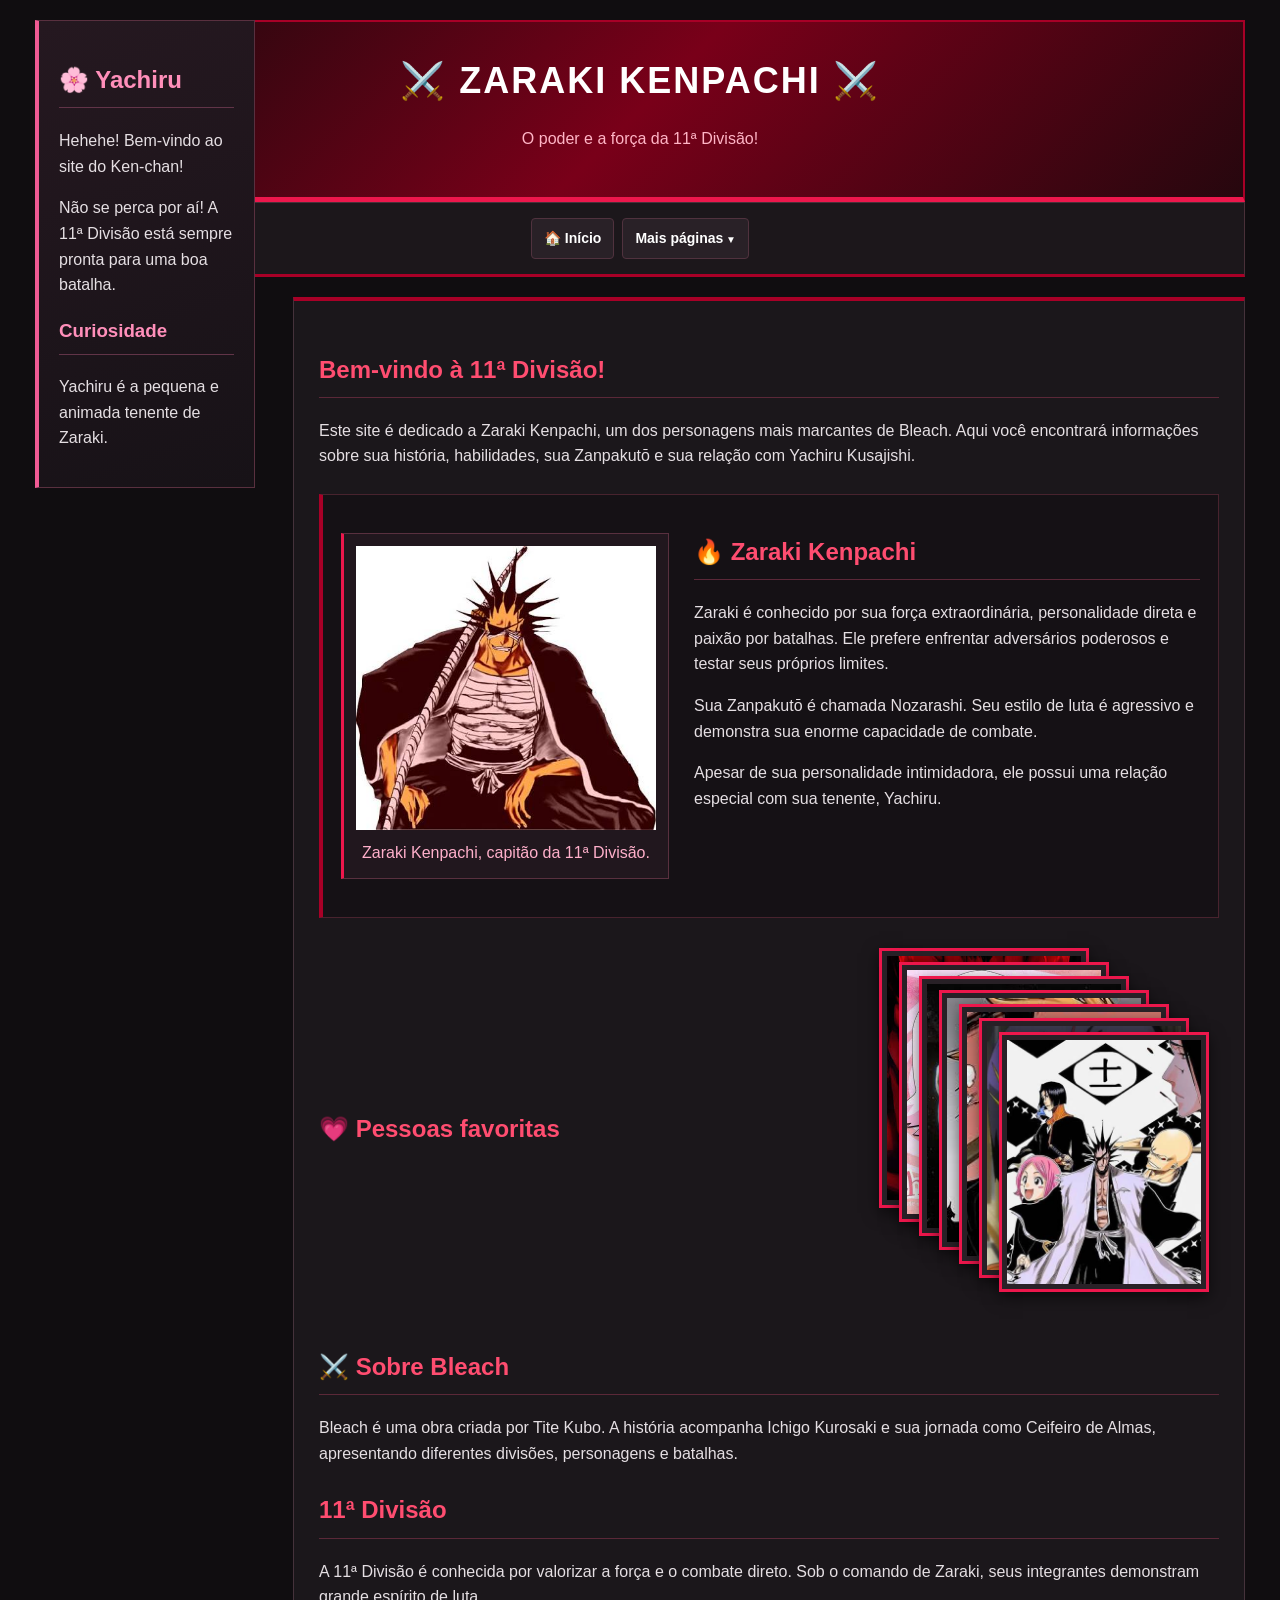
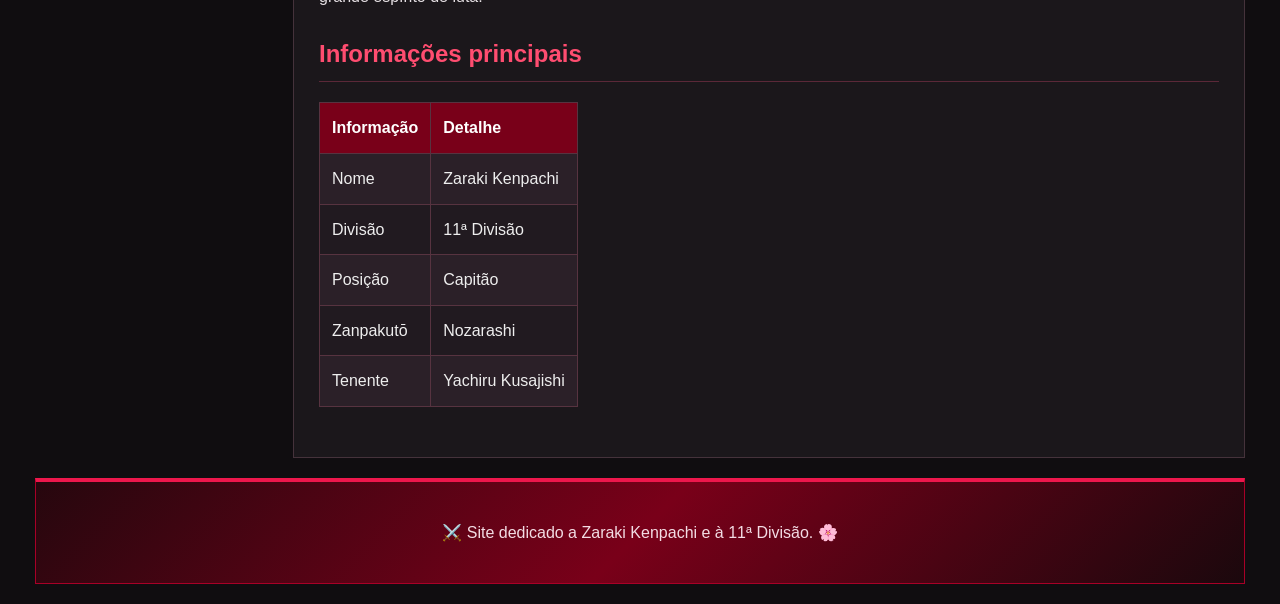
==== commit eac4856d: "estoy cansado chief" ====
--- a/index.html
+++ b/index.html
@@ -115,192 +115,69 @@
 
             <h2>💗 Pessoas favoritas</h2>
 
-            <!-- CONTROLES DAS ETAPAS -->
-
-            <input
-                class="controle-galeria"
-                type="radio"
-                name="galeria"
-                id="etapa0"
-                checked
-            >
-
-            <input
-                class="controle-galeria"
-                type="radio"
-                name="galeria"
-                id="etapa1"
-            >
-
-            <input
-                class="controle-galeria"
-                type="radio"
-                name="galeria"<!DOCTYPE html>
-<html lang="pt-BR">
-
-<head>
-    <meta charset="UTF-8">
-    <meta name="viewport" content="width=device-width, initial-scale=1.0">
-    <title>Zaraki Kenpachi - Início</title>
-    <link rel="stylesheet" href="style.css">
-</head>
-
-<body>
-
-<header>
-    <h1>⚔️ ZARAKI KENPACHI ⚔️</h1>
-    <p>O poder e a força da 11ª Divisão!</p>
-</header>
-
-<nav>
-    <a href="index.html">🏠 Início</a>
-
-    <details class="dropdown">
-        <summary>Mais páginas</summary>
-
-        <div class="dropdown-conteudo">
-            <a href="cadastro.html">Cadastro</a>
-            <a href="producao.html">Produção</a>
-            <a href="servicos.html">Serviços</a>
-            <a href="pesquisas.html">Pesquisas</a>
-            <a href="portfolio.html">Portfólio</a>
-            <a href="produtos.html">Produtos</a>
-            <a href="parceiros.html">Parceiros</a>
-            <a href="contate.html">Contate-nos</a>
-            <a href="ouvidoria.html">Ouvidoria</a>
-            <a href="ceifeiro.html">Seja um Ceifeiro</a>
-            <a href="iinde.html">11ª Divisão</a>
-        </div>
-    </details>
-</nav>
-
-<div class="layout">
-
-    <aside>
-        <h2>🌸 Yachiru</h2>
-
-        <p>Hehehe! Bem-vindo ao site do Ken-chan!</p>
-
-        <p>
-            Não se perca por aí! A 11ª Divisão está
-            sempre pronta para uma boa batalha.
-        </p>
-
-        <h3>Curiosidade</h3>
-
-        <p>
-            Yachiru é a pequena e animada tenente de Zaraki.
-        </p>
-    </aside>
-
-    <main>
-
-        <section>
-            <h2>Bem-vindo à 11ª Divisão!</h2>
-
-            <p>
-                Este site é dedicado a Zaraki Kenpachi,
-                um dos personagens mais marcantes de Bleach.
-                Aqui você encontrará informações sobre sua
-                história, habilidades, sua Zanpakutō e sua
-                relação com Yachiru Kusajishi.
-            </p>
-        </section>
-
-        <section class="zaraki-destaque">
-
-            <figure>
-                <img
-                    src="imagens/zaraki.jpeg"
-                    alt="Zaraki Kenpachi"
-                    width="300"
-                >
-
-                <figcaption>
-                    Zaraki Kenpachi, capitão da 11ª Divisão.
-                </figcaption>
-            </figure>
-
-            <article>
-                <h2>🔥 Zaraki Kenpachi</h2>
-
-                <p>
-                    Zaraki é conhecido por sua força extraordinária,
-                    personalidade direta e paixão por batalhas.
-                    Ele prefere enfrentar adversários poderosos
-                    e testar seus próprios limites.
-                </p>
-
-                <p>
-                    Sua Zanpakutō é chamada Nozarashi.
-                    Seu estilo de luta é agressivo e demonstra
-                    sua enorme capacidade de combate.
-                </p>
-
-                <p>
-                    Apesar de sua personalidade intimidadora,
-                    ele possui uma relação especial com sua tenente,
-                    Yachiru.
-                </p>
-            </article>
-
-        </section>
-
-        <!-- GALERIA DE IMAGENS -->
-
-        <section class="galeria-favoritos">
-
-            <h2>💗 Pessoas favoritas</h2>
+            <!-- CONTROLES -->
+
+            <input class="controle-galeria" type="radio"
+                name="galeria" id="etapa0" checked>
+
+            <input class="controle-galeria" type="radio"
+                name="galeria" id="etapa1">
+
+            <input class="controle-galeria" type="radio"
+                name="galeria" id="etapa2">
+
+            <input class="controle-galeria" type="radio"
+                name="galeria" id="etapa3">
+
+            <input class="controle-galeria" type="radio"
+                name="galeria" id="etapa4">
+
+            <input class="controle-galeria" type="radio"
+                name="galeria" id="etapa5">
+
+            <input class="controle-galeria" type="radio"
+                name="galeria" id="etapa6">
+
+            <input class="controle-galeria" type="radio"
+                name="galeria" id="etapa7">
+
+            <!-- IMAGENS -->
 
             <div class="grupo-imagens">
 
-                <label class="imagem1">
-                    <img
-                        src="imagens/img1.jpg"
-                        alt="Imagem favorita 1"
-                    >
-                </label>
-
-                <label class="imagem2">
-                    <img
-                        src="imagens/img2.jpg"
-                        alt="Imagem favorita 2"
-                    >
-                </label>
-
-                <label class="imagem3">
-                    <img
-                        src="imagens/img3.jpg"
-                        alt="Imagem favorita 3"
-                    >
-                </label>
-
-                <label class="imagem4">
-                    <img
-                        src="imagens/img4.jpg"
-                        alt="Imagem favorita 4"
-                    >
-                </label>
-
-                <label class="imagem5">
-                    <img
-                        src="imagens/img5.jpg"
-                        alt="Imagem favorita 5"
-                    >
-                </label>
-
-                <label class="imagem6">
-                    <img
-                        src="imagens/img6.jpg"
-                        alt="Imagem favorita 6"
-                    >
-                </label>
-
-                <label class="imagem7">
-                    <img
-                        src="imagens/img7.jpg"
-                        alt="Imagem favorita 7"
-                    >
+                <label class="imagem1" for="etapa7">
+                    <img src="imagens/img1.jpg"
+                        alt="Imagem favorita 1">
+                </label>
+
+                <label class="imagem2" for="etapa6">
+                    <img src="imagens/img2.jpg"
+                        alt="Imagem favorita 2">
+                </label>
+
+                <label class="imagem3" for="etapa5">
+                    <img src="imagens/img3.jpg"
+                        alt="Imagem favorita 3">
+                </label>
+
+                <label class="imagem4" for="etapa4">
+                    <img src="imagens/img4.jpg"
+                        alt="Imagem favorita 4">
+                </label>
+
+                <label class="imagem5" for="etapa3">
+                    <img src="imagens/img5.jpg"
+                        alt="Imagem favorita 5">
+                </label>
+
+                <label class="imagem6" for="etapa2">
+                    <img src="imagens/img6.jpg"
+                        alt="Imagem favorita 6">
+                </label>
+
+                <label class="imagem7" for="etapa1">
+                    <img src="imagens/img7.jpg"
+                        alt="Imagem favorita 7">
                 </label>
 
             </div>
@@ -376,168 +253,4 @@
 </footer>
 
 </body>
-                id="etapa2"
-            >
-
-            <input
-                class="controle-galeria"
-                type="radio"
-                name="galeria"
-                id="etapa3"
-            >
-
-            <input
-                class="controle-galeria"
-                type="radio"
-                name="galeria"
-                id="etapa4"
-            >
-
-            <input
-                class="controle-galeria"
-                type="radio"
-                name="galeria"
-                id="etapa5"
-            >
-
-            <input
-                class="controle-galeria"
-                type="radio"
-                name="galeria"
-                id="etapa6"
-            >
-
-            <input
-                class="controle-galeria"
-                type="radio"
-                name="galeria"
-                id="etapa7"
-            >
-
-            <!-- IMAGENS -->
-
-            <div class="grupo-imagens">
-
-                <label class="imagem1" for="etapa7">
-                    <img
-                        src="imagens/img1.jpg"
-                        alt="Imagem favorita 1"
-                    >
-                </label>
-
-                <label class="imagem2" for="etapa6">
-                    <img
-                        src="imagens/img2.jpg"
-                        alt="Imagem favorita 2"
-                    >
-                </label>
-
-                <label class="imagem3" for="etapa5">
-                    <img
-                        src="imagens/img3.jpg"
-                        alt="Imagem favorita 3"
-                    >
-                </label>
-
-                <label class="imagem4" for="etapa4">
-                    <img
-                        src="imagens/img4.jpg"
-                        alt="Imagem favorita 4"
-                    >
-                </label>
-
-                <label class="imagem5" for="etapa3">
-                    <img
-                        src="imagens/img5.jpg"
-                        alt="Imagem favorita 5"
-                    >
-                </label>
-
-                <label class="imagem6" for="etapa2">
-                    <img
-                        src="imagens/img6.jpg"
-                        alt="Imagem favorita 6"
-                    >
-                </label>
-
-                <label class="imagem7" for="etapa1">
-                    <img
-                        src="imagens/img7.jpg"
-                        alt="Imagem favorita 7"
-                    >
-                </label>
-
-            </div>
-
-        </section>
-
-        <section>
-            <h2>⚔️ Sobre Bleach</h2>
-
-            <p>
-                Bleach é uma obra criada por Tite Kubo.
-                A história acompanha Ichigo Kurosaki e sua jornada
-                como Ceifeiro de Almas, apresentando diferentes
-                divisões, personagens e batalhas.
-            </p>
-        </section>
-
-        <section>
-            <h2>11ª Divisão</h2>
-
-            <p>
-                A 11ª Divisão é conhecida por valorizar a força
-                e o combate direto. Sob o comando de Zaraki,
-                seus integrantes demonstram grande espírito de luta.
-            </p>
-        </section>
-
-        <section>
-            <h2>Informações principais</h2>
-
-            <table>
-                <tr>
-                    <th>Informação</th>
-                    <th>Detalhe</th>
-                </tr>
-
-                <tr>
-                    <td>Nome</td>
-                    <td>Zaraki Kenpachi</td>
-                </tr>
-
-                <tr>
-                    <td>Divisão</td>
-                    <td>11ª Divisão</td>
-                </tr>
-
-                <tr>
-                    <td>Posição</td>
-                    <td>Capitão</td>
-                </tr>
-
-                <tr>
-                    <td>Zanpakutō</td>
-                    <td>Nozarashi</td>
-                </tr>
-
-                <tr>
-                    <td>Tenente</td>
-                    <td>Yachiru Kusajishi</td>
-                </tr>
-            </table>
-        </section>
-
-    </main>
-
-</div>
-
-<footer>
-    <p>
-        ⚔️ Site dedicado a Zaraki Kenpachi
-        e à 11ª Divisão. 🌸
-    </p>
-</footer>
-
-</body>
 </html>
--- a/style.css
+++ b/style.css
@@ -242,7 +242,7 @@
     border-bottom: none;
 }
 
-/* ESCONDER OS RADIOS */
+/* CONTROLES */
 
 .controle-galeria {
     position: absolute;
@@ -274,10 +274,11 @@
     height: 260px;
     margin: 0;
     cursor: pointer;
+    pointer-events: none;
     transition: transform 0.3s ease;
 }
 
-/* ORDEM DAS CAMADAS */
+/* CAMADAS */
 
 .imagem1 { --i: 0; z-index: 1; }
 .imagem2 { --i: 1; z-index: 2; }
@@ -296,7 +297,7 @@
     );
 }
 
-/* APARÊNCIA DAS IMAGENS */
+/* APARÊNCIA */
 
 .grupo-imagens img {
     display: block;
@@ -310,17 +311,14 @@
     box-shadow: 0 5px 15px #00000090;
 }
 
-/* SOMENTE A PRIMEIRA CARTA VISÍVEL RECEBE CLIQUES */
-
-.grupo-imagens label {
-    pointer-events: none;
-}
-
-.imagem7 {
-    pointer-events: auto !important;
-}
-
-/* PASSAR O MOUSE */
+/* PRIMEIRA IMAGEM CLICÁVEL */
+
+#etapa0:checked ~ .grupo-imagens .imagem7,
+#etapa7:checked ~ .grupo-imagens .imagem7 {
+    pointer-events: auto;
+}
+
+/* EFEITO AO PASSAR O MOUSE */
 
 .grupo-imagens label:hover {
     transform: translate(
@@ -329,7 +327,7 @@
     ) scale(1.03);
 }
 
-/* ETAPA 1: ESCONDER IMAGEM 7 */
+/* ETAPA 1 */
 
 #etapa1:checked ~ .grupo-imagens .imagem7 {
     display: none;
@@ -339,7 +337,7 @@
     pointer-events: auto;
 }
 
-/* ETAPA 2: ESCONDER IMAGENS 7 E 6 */
+/* ETAPA 2 */
 
 #etapa2:checked ~ .grupo-imagens .imagem7,
 #etapa2:checked ~ .grupo-imagens .imagem6 {
@@ -389,7 +387,7 @@
     pointer-events: auto;
 }
 
-/* ETAPA 6: SOBROU UMA IMAGEM */
+/* ETAPA 6 */
 
 #etapa6:checked ~ .grupo-imagens .imagem7,
 #etapa6:checked ~ .grupo-imagens .imagem6,
@@ -404,14 +402,19 @@
     pointer-events: auto;
 }
 
-/* ETAPA 7: TODAS VOLTAM */
+/* ETAPA 7: TODAS REAPARECEM */
 
 #etapa7:checked ~ .grupo-imagens label {
     display: block;
 }
 
-#etapa7:checked ~ .grupo-imagens .imagem7 {
-    pointer-events: auto;
+#etapa7:checked ~ .grupo-imagens .imagem1,
+#etapa7:checked ~ .grupo-imagens .imagem2,
+#etapa7:checked ~ .grupo-imagens .imagem3,
+#etapa7:checked ~ .grupo-imagens .imagem4,
+#etapa7:checked ~ .grupo-imagens .imagem5,
+#etapa7:checked ~ .grupo-imagens .imagem6 {
+    pointer-events: none;
 }
 
 /* TABELAS */
